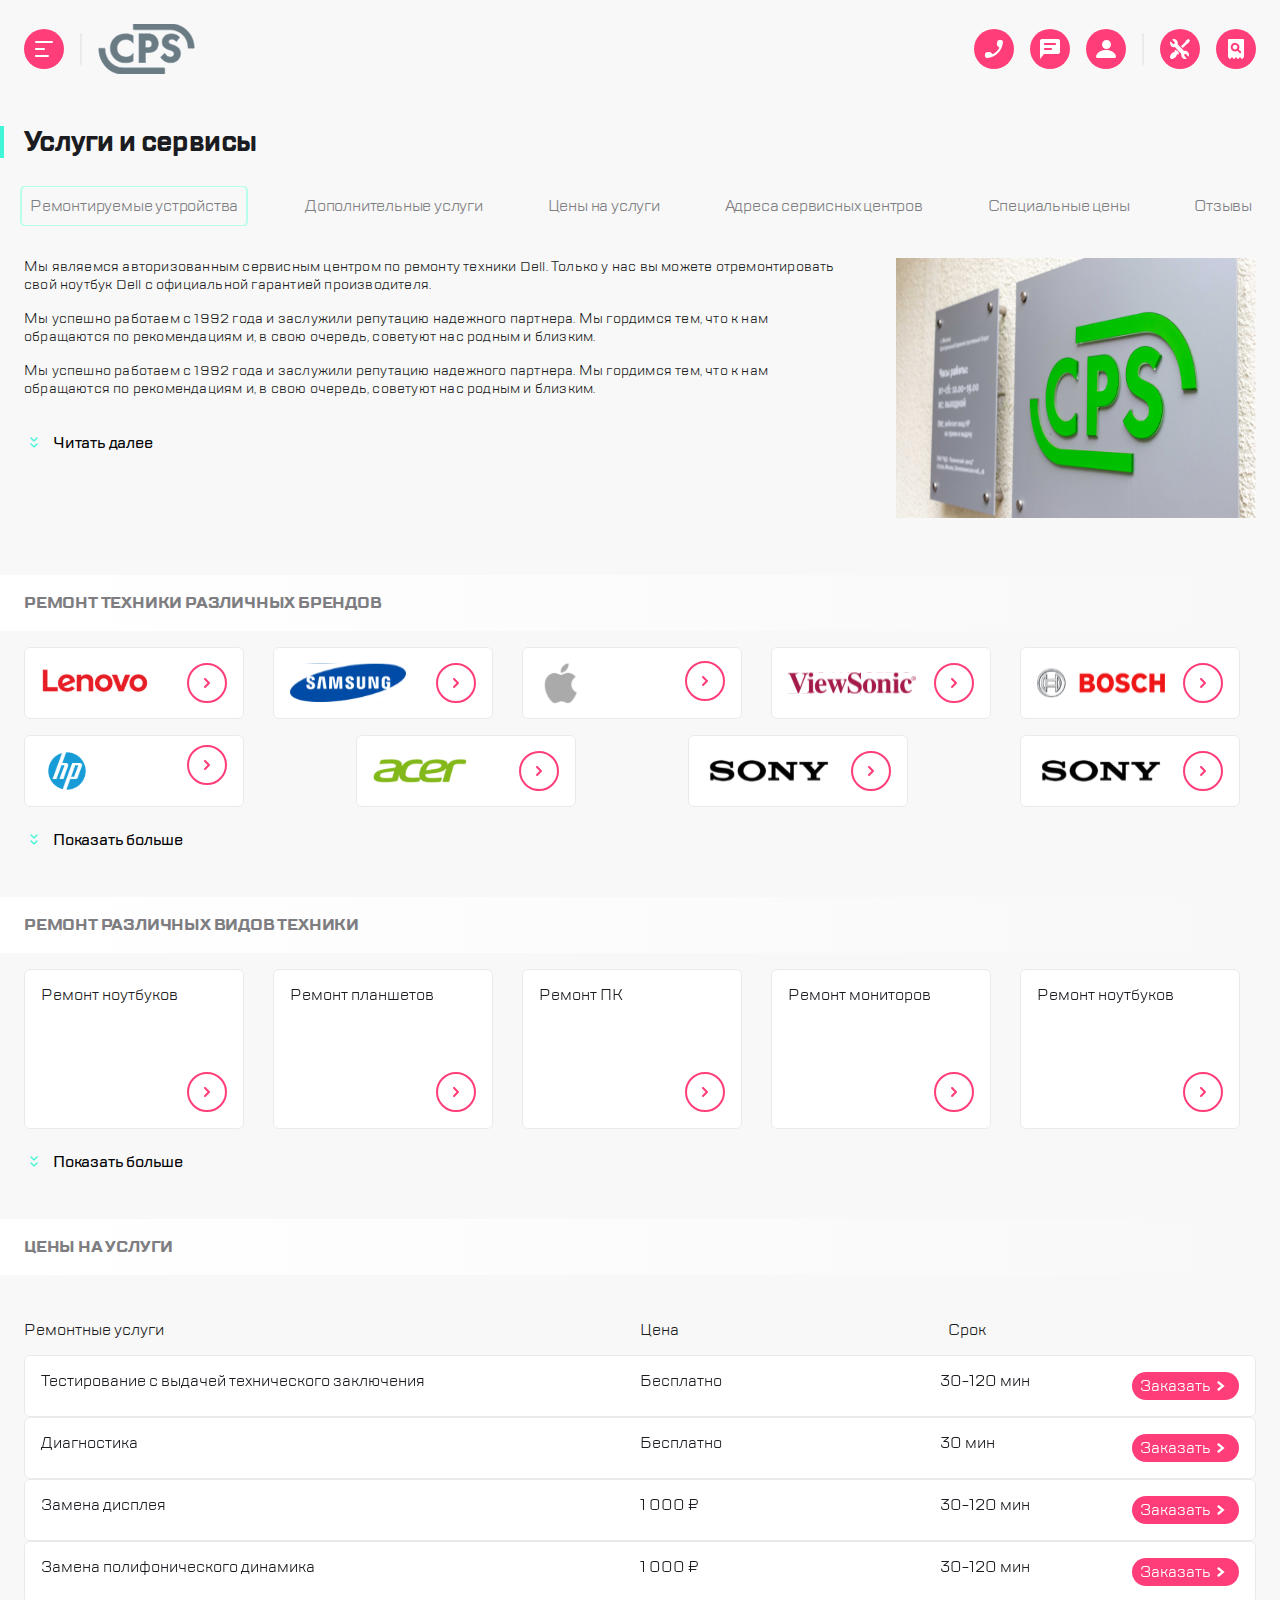
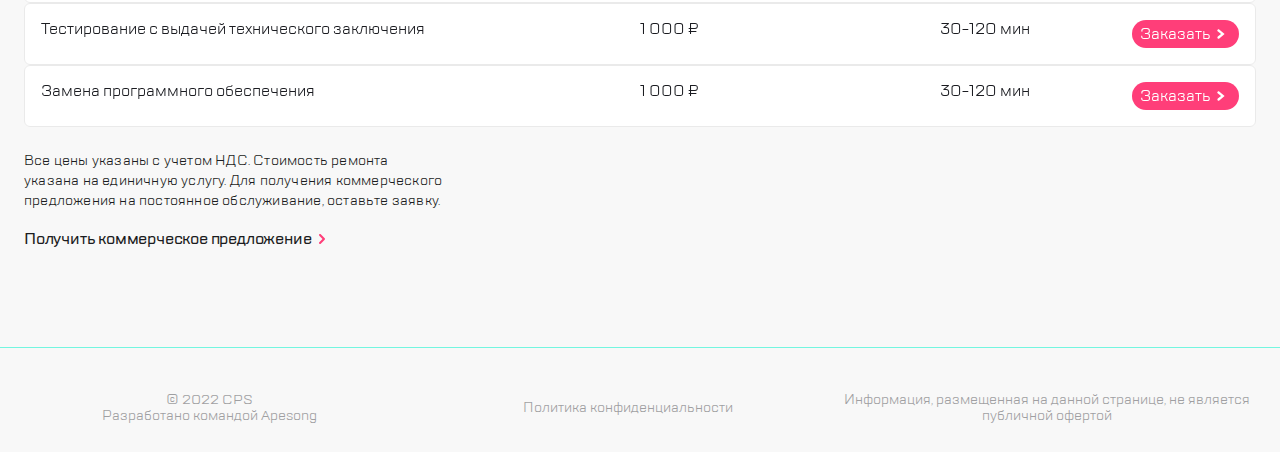
==== index.html @ 37ad8bb4 "Updates" ====
<!DOCTYPE html>
<html lang="ru">
<head>
  <meta charset="UTF-8">
  <meta name="viewport" content="width=device-width,user-scalable=no,initial-scale=1,maximum-scale=1,minimum-scale=1">
  <meta http-equiv="X-UA-Compatible" content="ie=edge">
  <meta name="description" content="Мы являемся авторизованным сервисным центром по ремонту техники Dell.
  Только у нас вы можете отремонтировать свой ноутбук Dell с официальной гарантией производителя.">
  <title>CPS Сервис</title>
  <link rel="stylesheet" href="https://unpkg.com/swiper@8/swiper-bundle.min.css">
<link href="style.css" rel="stylesheet"></head>
<body>
<aside class="feedback" id="feedback">
  <div class="form__content">
    <div class="form__header">
      <button class="button button__close form__btn form__btn-absolute"></button>
      <h3 class="section-title form__header-title">Обратная связь</h3>
    </div>
    <div class="form__body">
      <form class="form">
        <label class="form__label">
          <input pattern="[a-z]{5,10}" type="text" class="form__input" placeholder="Имя">
        </label>
        <label class="form__label">
          <input pattern="[0-9]{5,10}" type="text" class="form__input" placeholder="Телефон">
        </label>
        <label class="form__label">
          <input pattern="[a-z0-9._%+-]+@[a-z0-9.-]+\.[a-z]{2, 4}$" type="text" class="form__input" placeholder="Электронная почта">
        </label>
        <label class="form__label">
          <textarea class="form__input form__textarea" placeholder="Сообщение"></textarea>
        </label>
        <p class="feedback__form-agreement">
          Нажимая “отправить”, вы даете согласие на <span class="attention-text">обработку персональных данных</span>
          и соглашаетесь с
          нашей <span class="attention-text">политикой конфиденциальности</span>
        </p>
        <button type="submit" class="form__btn form__btn-submit form__btn--right">Отправить</button>
      </form>
    </div>
  </div>
</aside>
<aside class="callback" id="callback">
  <div class="form__content">
    <div class="form__header">
      <button class="button button__close form__btn form__btn-absolute"></button>
      <h3 class="section-title form__header-title">Заказать звонок</h3>
    </div>
    <div class="form__body">
      <form class="form">
        <label class="form__label">
          <input pattern="[0-9]{5,10}" type="text" class="form__input" placeholder="Телефон">
        </label>
        <p class="feedback__form-agreement">
          Нажимая “отправить”, вы даете согласие на <span class="attention-text">обработку персональных данных</span>
          и соглашаетесь с
          нашей <span class="attention-text">политикой конфиденциальности</span>
        </p>
        <button type="submit" class="form__btn form__btn-submit form__btn--right">Отправить</button>
      </form>
    </div>
  </div>
</aside>

<main class="main">
  <aside class="sidebar">
    <div class="sidebar__container">
      <div class="sidebar__header">
        <div class="sidebar__header-left">
          <button class="button button__close sidebar__btn sidebar__btn-desktop"></button>
          <img class="logo" src="img/logo/logo.svg" alt="Логотип">
        </div>
        <div class="sidebar__header-right">
          <button class="button button__search"></button>
        </div>
      </div>
      <nav class="sidebar__nav">
        <ul class="sidebar__nav-list">
          <li class="sidebar__nav-item">
            <a class="sidebar__nav-link" href="#">Ремонт техники</a>
          </li>
          <li class="sidebar__nav-item">
            <a class="sidebar__nav-link sidebar__nav-link--active" href="#">Услуги и сервисы</a>
          </li>
          <li class="sidebar__nav-item">
            <a class="sidebar__nav-link" href="#">Корпоративным клиентам</a>
          </li>
          <li class="sidebar__nav-item">
            <a class="sidebar__nav-link" href="#">Продавцам техники</a>
          </li>
          <li class="sidebar__nav-item">
            <a class="sidebar__nav-link" href="#">Партнерам</a>
          </li>
          <li class="sidebar__nav-item">
            <a class="sidebar__nav-link" href="#">Производителям</a>
          </li>
          <li class="sidebar__nav-item">
            <a class="sidebar__nav-link" href="#">Наши сервисные центры</a>
          </li>
          <li class="sidebar__nav-item">
            <a class="sidebar__nav-link" href="#">Контакты</a>
          </li>
        </ul>
      </nav>
      <div class="sidebar__feedback">
        <div class="sidebar__feedback-btn">
          <button data-modal="callback" class="button button__phone sidebar__btn"></button>
          <button data-modal="feedback" class="button button__email sidebar__btn"></button>
          <button class="button button__profile sidebar__btn"></button>
        </div>
        <div class="sidebar__contacts">
          <a href="mailto:mail@cps.com" class="sidebar__contacts-item sidebar__contacts-email">mail@cps.com</a>
          <a href="tel:+78008908900" class="sidebar__contacts-item sidebar__contacts-phone">8 800 890 8900</a>
        </div>
        <div class="sidebar__lang lang">
          <ul class="lang__list">
            <li class="lang__item">
              <button class="lang__item-btn lang__item-btn--active">RU</button>
            </li>
            <li class="lang__item">
              <button class="lang__item-btn">EN</button>
            </li>
            <li class="lang__item">
              <button class="lang__item-btn">CH</button>
            </li>
          </ul>
        </div>
      </div>
    </div>
  </aside>
  <div class="main__content">
    <header class="header">
      <div class="header__mobile">
        <div class="header__mobile-left header__feedback-btn-list">
          <button class="button button__menu header__feedback-btn-item"></button>
          <img class="logo header__feedback-btn-item" src="img/logo/logo.svg" alt="Логотип">
          <div class="separate header__feedback-btn-item"></div>
        </div>
        <div class="header__mobile-right header__feedback-btn-list">
          <div class="header__mobile-center header__feedback-btn-list">
            <button data-modal="callback" class="button button__phone header__feedback-btn-item"></button>
            <button data-modal="feedback" class="button button__email header__feedback-btn-item"></button>
            <button class="button button__profile header__feedback-btn-item"></button>
            <div class="separate header__feedback-btn-item"></div>
          </div>
          <button data-modal="feedback" class="button button__repair header__feedback-btn-item"></button>
          <button class="button button__status header__feedback-btn-item"></button>
        </div>
      </div>
    </header>
    <section class="service">
      <div class="service__function">
        <h3 class="section-title">Услуги и сервисы</h3>
        <div class="service__function-item">
          <span class="service__function-item-text">Оставить заявку</span>
          <button class="button button__repair service__function-item-repair"></button>
          <span class="service__function-item-text">Статус ремонта</span>
          <button class="button button__status service__function-item-status"></button>
        </div>
      </div>
      <ul class="service__list">
        <li class="service__list-item">
          <a href="" class="service__list-link service__list-link--active">Ремонтируемые устройства</a>
        </li>
        <li class="service__list-item"><a href="" class="service__list-link">Дополнительные услуги</a></li>
        <li class="service__list-item"><a href="" class="service__list-link">Цены на услуги</a></li>
        <li class="service__list-item"><a href="" class="service__list-link">Адреса сервисных центров</a></li>
        <li class="service__list-item"><a href="" class="service__list-link">Специальные цены</a></li>
        <li class="service__list-item"><a href="" class="service__list-link">Отзывы</a></li>
      </ul>
      <div class="service__description">
        <div class="service__description-wrapper">
          <div class="service__description-text service__description-height">
            <p class="service__description-text-item">
              Мы являемся авторизованным сервисным центром по ремонту техники Dell. Только у нас вы можете
              отремонтировать свой ноутбук Dell с официальной гарантией производителя.
            </p>
            <p class="service__description-text-item">
              Мы успешно работаем с 1992 года и заслужили репутацию надежного партнера.
              Мы гордимся тем, что к нам обращаются по рекомендациям и, в свою очередь, советуют нас родным и близким.
            </p>
            <p class="service__description-text-item">
              Мы успешно работаем с 1992 года и заслужили репутацию надежного партнера.
              Мы гордимся тем, что к нам обращаются по рекомендациям и, в свою очередь, советуют нас родным и близким.
            </p>
          </div>
          <button data-show="service-tab1" class="button--description">Читать далее</button>
        </div>
        <div class="service__description-img"></div>
      </div>
    </section>
    <section class="brands">
      <div class="brands__wrapper-title">
        <h3 class="subtitle">Ремонт техники различных брендов</h3>
      </div>
      <div class="swiper brands__swiper">
        <ul class="swiper-wrapper brands__swiper-wrapper brands__height">
          <li class="swiper-slide brands__slide">
            <div class="brands__slide-item">
              <img class="brands__slide-img" src="img/brands/lenovo.svg" alt="Леново">
              <button class="button button__arrow button--transparent button--border-right"></button>
            </div>
          </li>
          <li class="swiper-slide brands__slide">
            <div class="brands__slide-item">
              <img class="brands__slide-img" src="img/brands/samsung.svg" alt="Самсунг">
              <button class="button button__arrow button--transparent button--border-right"></button>
            </div>
          </li>
          <li class="swiper-slide brands__slide">
            <div class="brands__slide-item">
              <img class="brands__slide-img" src="img/brands/apple.svg" alt="Эпл">
              <button class="button button__arrow button--transparent button--border-right"></button>
            </div>
          </li>
          <li class="swiper-slide brands__slide">
            <div class="brands__slide-item">
              <img class="brands__slide-img" src="img/brands/viewsonic.svg" alt="Вьюсоние">
              <button class="button button__arrow button--transparent button--border-right"></button>
            </div>
          </li>
          <li class="swiper-slide brands__slide">
            <div class="brands__slide-item">
              <img class="brands__slide-img" src="img/brands/bosh.svg" alt="Бош">
              <button class="button button__arrow button--transparent button--border-right"></button>
            </div>
          </li>
          <li class="swiper-slide brands__slide">
            <div class="brands__slide-item">
              <img class="brands__slide-img" src="img/brands/hp.svg" alt="Эйчпи">
              <button class="button button__arrow button--transparent button--border-right"></button>
            </div>
          </li>
          <li class="swiper-slide brands__slide">
            <div class="brands__slide-item">
              <img class="brands__slide-img" src="img/brands/acer.svg" alt="Эйсер">
              <button class="button button__arrow button--transparent button--border-right"></button>
            </div>
          </li>
          <li class="swiper-slide brands__slide">
            <div class="brands__slide-item">
              <img class="brands__slide-img" src="img/brands/sony.svg" alt="Сони">
              <button class="button button__arrow button--transparent button--border-right"></button>
            </div>
          </li>
          <li class="swiper-slide brands__slide">
            <div class="brands__slide-item">
              <img class="brands__slide-img" src="img/brands/sony.svg" alt="Сони">
              <button class="button button__arrow button--transparent button--border-right"></button>
            </div>
          </li>
        </ul>
        <div class="swiper-pagination"></div>
        <button data-show="brands-tab" class="button--description brands__btn-more">Показать больше</button>
      </div>
    </section>
    <section class="repair">
      <div class="repair__wrapper-title">
        <h3 class="subtitle">Ремонт различных видов техники</h3>
      </div>
      <div class="swiper repair__swiper">
        <ul class="swiper-wrapper repair__swiper-wrapper repair__height">
          <li class="swiper-slide repair__slide">
            <div class="repair__slide-item">
              <span class="repair__slide-text">Ремонт ноутбуков</span>
              <button class="button button__arrow button--transparent button--border-right"></button>
            </div>
          </li>
          <li class="swiper-slide repair__slide">
            <div class="repair__slide-item">
              <span class="repair__slide-text">Ремонт планшетов</span>
              <button class="button button__arrow button--transparent button--border-right"></button>
            </div>
          </li>
          <li class="swiper-slide repair__slide">
            <div class="repair__slide-item">
              <span class="repair__slide-text">Ремонт ПК</span>
              <button class="button button__arrow button--transparent button--border-right"></button>
            </div>
          </li>
          <li class="swiper-slide repair__slide">
            <div class="repair__slide-item">
              <span class="repair__slide-text">Ремонт  мониторов</span>
              <button class="button button__arrow button--transparent button--border-right"></button>
            </div>
          </li>
          <li class="swiper-slide repair__slide">
            <div class="repair__slide-item">
              <span class="repair__slide-text">Ремонт ноутбуков</span>
              <button class="button button__arrow button--transparent button--border-right"></button>
            </div>
          </li>
          <li class="swiper-slide repair__slide">
            <div class="repair__slide-item">
              <span class="repair__slide-text">Ремонт планшетов</span>
              <button class="button button__arrow button--transparent button--border-right"></button>
            </div>
          </li>
          <li class="swiper-slide repair__slide">
            <div class="repair__slide-item">
              <span class="repair__slide-text">Ремонт ПК</span>
              <button class="button button__arrow button--transparent button--border-right"></button>
            </div>
          </li>
          <li class="swiper-slide repair__slide">
            <div class="repair__slide-item">
              <span class="repair__slide-text">Ремонт  мониторов</span>
              <button class="button button__arrow button--transparent button--border-right"></button>
            </div>
          </li>
        </ul>
        <div class="swiper-pagination"></div>
        <button data-show="repair-tab" class="button--description brands__btn-more">Показать больше</button>
      </div>
    </section>
    <section class="price">
      <div class="price__wrapper-title">
        <h3 class="subtitle">Цены на услуги</h3>
      </div>
      <div class="swiper price__swiper">
        <div class="price__table-list price__swiper-wrapper">
          <div class="price__table-desc">Ремонтные услуги</div>
          <div class="price__table-price">Цена</div>
          <div class="price__table-time">Срок</div>
        </div>
        <ul class="swiper-wrapper price__swiper-wrapper">
          <li class="swiper-slide price__slide">
            <div class="price__slide-item">
              <div class="price__slide-desc">
                <span class="price__slide-title">Ремонтные услуги</span>
                <span class="price__slide-value">Тестирование с выдачей технического заключения</span>
              </div>
              <div class="price__slide-price">
                <span class="price__slide-title">Цена</span>
                <span class="price__slide-value">Бесплатно</span>
              </div>
              <div class="price__slide-time">
                <div class="price__slide-time-container">
                  <span class="price__slide-title">Срок</span>
                  <span class="price__slide-value">30-120 мин</span>
                </div>
                <button data-modal="callback" type="submit" class="form__btn form__btn-submit price__feedback-btn">
                  Заказать
                </button>
              </div>
            </div>
          </li>
          <li class="swiper-slide price__slide">
            <div class="price__slide-item">
              <div class="price__slide-desc">
                <span class="price__slide-title">Ремонтные услуги</span>
                <span class="price__slide-value">Диагностика</span>
              </div>
              <div class="price__slide-price">
                <span class="price__slide-title">Цена</span>
                <span class="price__slide-value">Бесплатно</span>
              </div>
              <div class="price__slide-time">
                <div class="price__slide-time-container">
                  <span class="price__slide-title">Срок</span>
                  <span class="price__slide-value">30 мин</span>
                </div>
                <button data-modal="callback" type="submit" class="form__btn form__btn-submit price__feedback-btn">
                  Заказать
                </button>
              </div>
            </div>
          </li>
          <li class="swiper-slide price__slide">
            <div class="price__slide-item">
              <div class="price__slide-desc">
                <span class="price__slide-title">Ремонтные услуги</span>
                <span class="price__slide-value">Замена дисплея</span>
              </div>
              <div class="price__slide-price">
                <span class="price__slide-title">Цена</span>
                <span class="price__slide-value">1 000 ₽</span>
              </div>
              <div class="price__slide-time">
                <div class="price__slide-time-container">
                  <span class="price__slide-title">Срок</span>
                  <span class="price__slide-value">30-120 мин</span>
                </div>
                <button data-modal="callback" type="submit" class="form__btn form__btn-submit price__feedback-btn">
                  Заказать
                </button>
              </div>
            </div>
          </li>
          <li class="swiper-slide price__slide">
            <div class="price__slide-item">
              <div class="price__slide-desc">
                <span class="price__slide-title">Ремонтные услуги</span>
                <span class="price__slide-value">Замена полифонического динамика</span>
              </div>
              <div class="price__slide-price">
                <span class="price__slide-title">Цена</span>
                <span class="price__slide-value">1 000 ₽</span>
              </div>
              <div class="price__slide-time">
                <div class="price__slide-time-container">
                  <span class="price__slide-title">Срок</span>
                  <span class="price__slide-value">30-120 мин</span>
                </div>
                <button data-modal="callback" type="submit" class="form__btn form__btn-submit price__feedback-btn">
                  Заказать
                </button>
              </div>
            </div>
          </li>
          <li class="swiper-slide price__slide">
            <div class="price__slide-item">
              <div class="price__slide-desc">
                <span class="price__slide-title">Ремонтные услуги</span>
                <span class="price__slide-value">Тестирование с выдачей технического заключения</span>
              </div>
              <div class="price__slide-price">
                <span class="price__slide-title">Цена</span>
                <span class="price__slide-value">1 000 ₽</span>
              </div>
              <div class="price__slide-time">
                <div class="price__slide-time-container">
                  <span class="price__slide-title">Срок</span>
                  <span class="price__slide-value">30-120 мин</span>
                </div>
                <button data-modal="callback" type="submit" class="form__btn form__btn-submit price__feedback-btn">
                  Заказать
                </button>
              </div>
            </div>
          </li>
          <li class="swiper-slide price__slide">
            <div class="price__slide-item">
              <div class="price__slide-desc">
                <span class="price__slide-title">Ремонтные услуги</span>
                <span class="price__slide-value">Замена программного обеспечения</span>
              </div>
              <div class="price__slide-price">
                <span class="price__slide-title">Цена</span>
                <span class="price__slide-value">1 000 ₽</span>
              </div>
              <div class="price__slide-time">
                <div class="price__slide-time-container">
                  <span class="price__slide-title">Срок</span>
                  <span class="price__slide-value">30-120 мин</span>
                </div>
                <button data-modal="callback" type="submit" class="form__btn form__btn-submit price__feedback-btn">
                  Заказать
                </button>
              </div>
            </div>
          </li>
        </ul>
        <div class="swiper-pagination"></div>
        <p class="price__attention">
          Все цены указаны с учетом НДС.
          Стоимость ремонта указана на единичную услугу. Для получения коммерческого
          предложения на постоянное обслуживание, оставьте заявку.
        </p>
        <div class="offer">
          <span data-modal="callback" class="offer__text">Получить коммерческое предложение</span>
        </div>
      </div>
    </section>
    <footer class="footer">
      <div class="footer__copyright footer__item">
        <span>© 2022 CPS</span>
        <span>Разработано командой Apesong</span>
      </div>
      <div class="footer__privacy-policy footer__item">
        <a class="footer__link" href="#">Политика конфиденциальности</a>
      </div>
      <div class="footer__information footer__item">
        <span>Информация, размещенная на данной странице, не является публичной офертой</span>
      </div>
    </footer>
  </div>
</main>
<script src="https://unpkg.com/swiper@8/swiper-bundle.min.js"></script>
<script type="text/javascript" src="./js/bundle.js"></script></body>
</html>
---- style.css ----
@font-face {
  font-family: 'TT Lakes';
  src: url(./fonts/TTLakes-Regular.eot);
  src: local('TT Lakes Regular'), local('TTLakes-Regular'),
  url(./fonts/TTLakes-Regular.eot?#iefix) format('embedded-opentype'),
  url(./fonts/TTLakes-Regular.woff) format('woff'),
  url(./fonts/TTLakes-Regular.ttf) format('truetype');
  font-weight: 400;
  font-style: normal;
}

@font-face {
  font-family: 'TT Lakes';
  src: url(./fonts/TTLakes-Medium.eot);
  src: local('TT Lakes Medium'), local('TTLakes-Medium'),
  url(./fonts/TTLakes-Medium.eot?#iefix) format('embedded-opentype'),
  url(./fonts/TTLakes-Medium.woff) format('woff'),
  url(./fonts/TTLakes-Medium.ttf) format('truetype');
  font-weight: 500;
  font-style: normal;
}

@font-face {
  font-family: 'TT Lakes';
  src: url(./fonts/TTLakes-Bold.eot);
  src: local('TT Lakes Bold'), local('TTLakes-Bold'),
  url(./fonts/TTLakes-Bold.eot?#iefix) format('embedded-opentype'),
  url(./fonts/TTLakes-Bold.woff) format('woff'),
  url(./fonts/TTLakes-Bold.ttf) format('truetype');
  font-weight: 700;
  font-style: normal;
}

/*! normalize.css v8.0.1 | MIT License | github.com/necolas/normalize.css */
/* Document
   ========================================================================== */
/**
 * 1. Correct the line height in all browsers.
 * 2. Prevent adjustments of font size after orientation changes in iOS.
 */
html {
  line-height: 1.15;
  /* 1 */
  -webkit-text-size-adjust: 100%;
  /* 2 */ }

/* Sections
   ========================================================================== */
/**
 * Remove the margin in all browsers.
 */
body {
  margin: 0; }

/**
 * Render the `main` element consistently in IE.
 */
main {
  display: block; }

/**
 * Correct the font size and margin on `h1` elements within `section` and
 * `article` contexts in Chrome, Firefox, and Safari.
 */
h1 {
  font-size: 2em;
  margin: 0.67em 0; }

/* Grouping content
   ========================================================================== */
/**
 * 1. Add the correct box sizing in Firefox.
 * 2. Show the overflow in Edge and IE.
 */
hr {
  box-sizing: content-box;
  /* 1 */
  height: 0;
  /* 1 */
  overflow: visible;
  /* 2 */ }

/**
 * 1. Correct the inheritance and scaling of font size in all browsers.
 * 2. Correct the odd `em` font sizing in all browsers.
 */
pre {
  font-family: monospace, monospace;
  /* 1 */
  font-size: 1em;
  /* 2 */ }

/* Text-level semantics
   ========================================================================== */
/**
 * Remove the gray background on active links in IE 10.
 */
a {
  background-color: transparent; }

/**
 * 1. Remove the bottom border in Chrome 57-
 * 2. Add the correct text decoration in Chrome, Edge, IE, Opera, and Safari.
 */
abbr[title] {
  border-bottom: none;
  /* 1 */
  text-decoration: underline;
  /* 2 */
  -webkit-text-decoration: underline dotted;
          text-decoration: underline dotted;
  /* 2 */ }

/**
 * Add the correct font weight in Chrome, Edge, and Safari.
 */
b,
strong {
  font-weight: bolder; }

/**
 * 1. Correct the inheritance and scaling of font size in all browsers.
 * 2. Correct the odd `em` font sizing in all browsers.
 */
code,
kbd,
samp {
  font-family: monospace, monospace;
  /* 1 */
  font-size: 1em;
  /* 2 */ }

/**
 * Add the correct font size in all browsers.
 */
small {
  font-size: 80%; }

/**
 * Prevent `sub` and `sup` elements from affecting the line height in
 * all browsers.
 */
sub,
sup {
  font-size: 75%;
  line-height: 0;
  position: relative;
  vertical-align: baseline; }

sub {
  bottom: -0.25em; }

sup {
  top: -0.5em; }

/* Embedded content
   ========================================================================== */
/**
 * Remove the border on images inside links in IE 10.
 */
img {
  border-style: none; }

/* Forms
   ========================================================================== */
/**
 * 1. Change the font styles in all browsers.
 * 2. Remove the margin in Firefox and Safari.
 */
button,
input,
optgroup,
select,
textarea {
  font-family: inherit;
  /* 1 */
  font-size: 100%;
  /* 1 */
  line-height: 1.15;
  /* 1 */
  margin: 0;
  /* 2 */ }

/**
 * Show the overflow in IE.
 * 1. Show the overflow in Edge.
 */
button,
input {
  /* 1 */
  overflow: visible; }

/**
 * Remove the inheritance of text transform in Edge, Firefox, and IE.
 * 1. Remove the inheritance of text transform in Firefox.
 */
button,
select {
  /* 1 */
  text-transform: none; }

/**
 * Correct the inability to style clickable types in iOS and Safari.
 */
button,
[type="button"],
[type="reset"],
[type="submit"] {
  -webkit-appearance: button; }

/**
 * Remove the inner border and padding in Firefox.
 */
button::-moz-focus-inner,
[type="button"]::-moz-focus-inner,
[type="reset"]::-moz-focus-inner,
[type="submit"]::-moz-focus-inner {
  border-style: none;
  padding: 0; }

/**
 * Restore the focus styles unset by the previous rule.
 */
button:-moz-focusring,
[type="button"]:-moz-focusring,
[type="reset"]:-moz-focusring,
[type="submit"]:-moz-focusring {
  outline: 1px dotted ButtonText; }

/**
 * Correct the padding in Firefox.
 */
fieldset {
  padding: 0.35em 0.75em 0.625em; }

/**
 * 1. Correct the text wrapping in Edge and IE.
 * 2. Correct the color inheritance from `fieldset` elements in IE.
 * 3. Remove the padding so developers are not caught out when they zero out
 *    `fieldset` elements in all browsers.
 */
legend {
  box-sizing: border-box;
  /* 1 */
  color: inherit;
  /* 2 */
  display: table;
  /* 1 */
  max-width: 100%;
  /* 1 */
  padding: 0;
  /* 3 */
  white-space: normal;
  /* 1 */ }

/**
 * Add the correct vertical alignment in Chrome, Firefox, and Opera.
 */
progress {
  vertical-align: baseline; }

/**
 * Remove the default vertical scrollbar in IE 10+.
 */
textarea {
  overflow: auto; }

/**
 * 1. Add the correct box sizing in IE 10.
 * 2. Remove the padding in IE 10.
 */
[type="checkbox"],
[type="radio"] {
  box-sizing: border-box;
  /* 1 */
  padding: 0;
  /* 2 */ }

/**
 * Correct the cursor style of increment and decrement buttons in Chrome.
 */
[type="number"]::-webkit-inner-spin-button,
[type="number"]::-webkit-outer-spin-button {
  height: auto; }

/**
 * 1. Correct the odd appearance in Chrome and Safari.
 * 2. Correct the outline style in Safari.
 */
[type="search"] {
  -webkit-appearance: textfield;
  /* 1 */
  outline-offset: -2px;
  /* 2 */ }

/**
 * Remove the inner padding in Chrome and Safari on macOS.
 */
[type="search"]::-webkit-search-decoration {
  -webkit-appearance: none; }

/**
 * 1. Correct the inability to style clickable types in iOS and Safari.
 * 2. Change font properties to `inherit` in Safari.
 */
::-webkit-file-upload-button {
  -webkit-appearance: button;
  /* 1 */
  font: inherit;
  /* 2 */ }

/* Interactive
   ========================================================================== */
/*
 * Add the correct display in Edge, IE 10+, and Firefox.
 */
details {
  display: block; }

/*
 * Add the correct display in all browsers.
 */
summary {
  display: list-item; }

/* Misc
   ========================================================================== */
/**
 * Add the correct display in IE 10+.
 */
template {
  display: none; }

/**
 * Add the correct display in IE 10.
 */
[hidden] {
  display: none; }

.button {
  width: 40px;
  height: 40px;
  border-radius: 20px;
  background-color: #FF3E79;
  background-repeat: no-repeat;
  background-position: center;
  border: none;
  cursor: pointer; }
  .button--transparent {
    background-color: transparent; }
  .button--border-right {
    border: 2px solid #FF3E79; }
  .button__close {
    background-image: url(./static/close.svg); }
  .button__search {
    background-image: url(./static/search.svg); }
  .button__phone {
    background-image: url(./static/phone.svg); }
  .button__email {
    background-image: url(./static/email.svg); }
  .button__profile {
    background-image: url(./static/profile.svg); }
  .button__menu {
    background-image: url(./static/menu.svg); }
  .button__repair {
    background-image: url(./static/repair.svg); }
  .button__status {
    background-image: url(./static/status.svg); }
  .button__arrow {
    background-image: url(./static/arrow-right.svg); }
  .button--description {
    background: none;
    border: none;
    cursor: pointer;
    white-space: nowrap;
    font-size: 16px;
    line-height: 16px;
    letter-spacing: -0.2px;
    font-weight: 500;
    margin-top: 16px;
    margin-bottom: 16px; }
    .button--description:before {
      content: url(./static/more.svg);
      display: inline-block;
      margin-right: 15px; }

.main {
  font-family: "TT Lakes";
  color: #1B1C21;
  background-color: #F8F8F8;
  width: 100%; }
  @media (min-width: 1366px) {
    .main {
      max-width: 1466px;
      margin: 0 auto;
      display: flex;
      justify-content: space-between; } }
  @media (min-width: 1366px) {
    .main__content {
      display: flex;
      flex-direction: column;
      margin-left: 320px; } }

.sidebar {
  display: none;
  height: 100vh;
  width: 100vw;
  background: rgba(255, 255, 255, 0.9); }
  @media (min-width: 1336px) {
    .sidebar {
      display: block;
      position: fixed;
      width: auto;
      background: none; } }
  .sidebar__container {
    position: fixed;
    top: 0;
    left: 0;
    flex-direction: column;
    width: 320px;
    height: 100%;
    margin-bottom: 0;
    font-family: "TT Lakes";
    padding: 16px;
    z-index: 1000;
    background-color: #FFF; }
    @media (min-width: 1336px) {
      .sidebar__container {
        position: absolute;
        display: block;
        z-index: 0; } }
  .sidebar__header {
    display: flex;
    justify-content: space-between;
    align-items: center; }
    .sidebar__header-left {
      display: flex;
      align-items: center; }
  .sidebar__btn {
    margin-right: 15px; }
    @media (min-width: 1336px) {
      .sidebar__btn-desktop {
        display: none; } }
  .sidebar__nav {
    flex: 1 0 auto; }
    .sidebar__nav-list {
      display: flex;
      flex-direction: column;
      align-items: flex-start;
      margin: 20px 0 32px 0; }
    .sidebar__nav-item {
      position: relative;
      margin-bottom: 24px;
      font-family: "TT Lakes";
      font-size: 16px;
      line-height: 24px;
      letter-spacing: -0.2px;
      color: #7E7E82; }
    .sidebar__nav-link {
      font-family: "TT Lakes";
      font-size: 16px;
      line-height: 24px;
      letter-spacing: -0.2px;
      color: #1B1C21;
      text-decoration: none; }
      .sidebar__nav-link:hover:before {
        position: absolute;
        content: "";
        width: 4px;
        height: 30px;
        left: -16px;
        background: #41F6D7; }
        @media (min-width: 360px) {
          .sidebar__nav-link:hover:before {
            left: -16px; } }
      .sidebar__nav-link--active {
        color: #7E7E82; }
      .sidebar__nav-link--active::before {
        position: absolute;
        content: "";
        width: 4px;
        height: 30px;
        left: -16px;
        background: #41F6D7; }
        @media (min-width: 320px) {
          .sidebar__nav-link--active::before {
            left: -16px !important; } }
  .sidebar__contacts {
    display: flex;
    flex-direction: column; }
    .sidebar__contacts-item {
      padding-top: 12px;
      color: #1B1C21;
      text-decoration: none; }
    .sidebar__contacts-email {
      font-size: 16px;
      line-height: 24px; }
    .sidebar__contacts-phone {
      font-size: 28px;
      line-height: 32px;
      color: #1B1C21;
      font-weight: bold; }
  .sidebar__lang {
    flex: 1 0 auto; }
  .sidebar__feedback {
    flex: 0 0 auto; }
  @media (min-width: 360px) {
    .sidebar {
      padding: 24px; } }
  @media (min-width: 1366px) {
    .sidebar {
      display: flex; } }

.logo {
  width: 97px;
  height: 50px;
  object-fit: cover; }

.lang__list {
  display: flex;
  justify-content: flex-start;
  align-items: center; }

.lang__item {
  margin-right: 7px; }
  .lang__item-btn {
    color: #1B1C21;
    font-weight: bold;
    background: none;
    border: none; }
    .lang__item-btn--active {
      color: #7E7E82; }
    .lang__item-btn:hover {
      color: #7E7E82; }

.header {
  padding: 16px; }
  @media (min-width: 768px) {
    .header {
      padding: 24px; } }
  @media (min-width: 1366px) {
    .header {
      padding: 0; } }
  .header__mobile {
    position: relative;
    display: flex;
    justify-content: space-between;
    align-items: center; }
    @media (min-width: 1366px) {
      .header__mobile {
        display: none; } }
    .header__mobile-left {
      display: flex;
      justify-content: space-between;
      align-items: center; }
    .header__mobile-center {
      display: none; }
      @media (min-width: 768px) {
        .header__mobile-center {
          display: flex;
          justify-content: space-between;
          align-items: center; } }
    .header__mobile-right {
      display: flex;
      justify-content: flex-end;
      align-items: center; }
  .header__desktop {
    display: none; }
  @media (min-width: 768px) {
    .header__feedback-btn-item + .logo {
      order: 4; } }
  .header__feedback-btn-item:not(:last-child) {
    margin-right: 16px; }

.service__list {
  display: flex;
  justify-content: space-between;
  align-items: center;
  margin-right: 8px;
  margin-left: 8px;
  overflow-x: auto; }
  @media (min-width: 768px) {
    .service__list {
      margin-right: 12px;
      margin-left: 12px; } }
  @media (min-width: 1366px) {
    .service__list {
      margin-right: 17px;
      margin-left: 17px;
      flex-wrap: wrap; } }
  .service__list::-webkit-scrollbar {
    display: none; }
  .service__list-item {
    white-space: nowrap;
    padding: 8px; }
  .service__list-link {
    font-size: 16px;
    line-height: 24px;
    letter-spacing: -0.2px;
    color: #7E7E82;
    text-decoration: none;
    padding: 8px; }
    .service__list-link:hover {
      color: #7E7E82;
      border: 2px solid #B8FFEC;
      border-radius: 6px; }
    .service__list-link--active, .service__list-link:focus {
      color: #7E7E82;
      border: 2px solid #B8FFEC;
      border-radius: 6px; }
    .service__list-link--active::before {
      position: absolute;
      content: "";
      width: 4px;
      height: 30px;
      left: -16px;
      background: #41F6D7; }

.service__description {
  margin: 24px 16px;
  padding-bottom: 25px; }
  @media (min-width: 768px) {
    .service__description {
      display: flex;
      margin: 32px 24px; } }
  @media (min-width: 1366px) {
    .service__description {
      margin: 20px 34px; } }
  .service__description-img {
    min-width: 300px;
    height: 230px;
    background: top no-repeat url(./static/service-img.png);
    background-size: 100% 100%; }
    @media (min-width: 768px) {
      .service__description-img {
        min-width: 360px;
        height: 260px; } }
    @media (min-width: 1366px) {
      .service__description-img {
        min-width: 530px;
        height: 385px; } }
  .service__description-height {
    height: 290px; }
    @media (min-width: 768px) {
      .service__description-height {
        height: 312px; } }
    @media (min-width: 768px) {
      .service__description-height {
        height: 490px; } }
  .service__description-text {
    min-width: 288px;
    height: 90px;
    font-size: 14px;
    line-height: 18px;
    letter-spacing: 0.2px;
    overflow: hidden; }
    @media (min-width: 768px) {
      .service__description-text {
        height: 160px;
        margin-right: 48px; } }
    @media (min-width: 1366px) {
      .service__description-text {
        height: 160px;
        margin-right: 36px; } }
    .service__description-text-item:not(:last-child) {
      margin-bottom: 16px; }
  .service__description-btn {
    background: none;
    border: none;
    cursor: pointer;
    white-space: nowrap;
    font-size: 16px;
    line-height: 16px;
    letter-spacing: -0.2px;
    font-weight: 500;
    margin-bottom: 16px; }
    .service__description-btn:before {
      content: url(./static/more.svg);
      display: inline-block;
      margin-right: 15px; }

.service__function {
  display: flex;
  justify-content: space-between;
  align-items: center; }
  .service__function-item {
    display: none;
    font-size: 16px;
    line-height: 24px;
    text-align: right;
    letter-spacing: -0.2px;
    color: #1B1C21;
    font-weight: 500; }
    @media (min-width: 1366px) {
      .service__function-item {
        display: flex;
        justify-content: flex-end;
        align-items: center;
        margin-right: 32px; } }
    .service__function-item-text {
      margin-right: 8px; }
    .service__function-item-repair {
      margin-right: 32px; }

.brands__wrapper-title {
  display: flex;
  height: 80px;
  padding-left: 16px;
  background: linear-gradient(270deg, #F8F8F8 0%, #FFFFFF 98.61%); }
  @media (min-width: 768px) {
    .brands__wrapper-title {
      padding-left: 24px;
      height: 56px; } }
  @media (min-width: 1366px) {
    .brands__wrapper-title {
      padding-left: 32px; } }

.brands__swiper {
  padding: 16px; }
  @media (min-width: 768px) {
    .brands__swiper {
      display: block !important;
      width: 100% !important;
      padding: 16px 24px 32px; } }
  @media (min-width: 1366px) {
    .brands__swiper {
      padding: 16px 32px 50px; } }
  @media (min-width: 768px) {
    .brands__swiper-wrapper {
      display: flex;
      justify-content: space-between;
      align-items: center;
      flex-wrap: wrap;
      margin-bottom: 24px; } }

.brands__slide {
  width: 240px;
  height: 72px;
  display: flex;
  justify-content: space-between;
  align-items: center;
  padding: 16px;
  background: #FFFFFF;
  border: 1px solid #EAEAEA;
  border-radius: 6px;
  margin-right: 16px;
  margin-bottom: 16px;
  box-sizing: border-box; }
  @media (min-width: 768px) {
    .brands__slide {
      width: 220px; } }
  @media (min-width: 1366px) {
    .brands__slide {
      width: 240px; } }
  .brands__slide-item {
    display: flex;
    justify-content: space-between;
    width: inherit; }

.brands__more-brands {
  height: 270px !important;
  width: auto;
  overflow: hidden !important; }

@media (min-width: 768px) {
  .brands__height {
    height: 160px !important;
    overflow: hidden; } }

.brands__btn-more {
  display: none; }
  @media (min-width: 768px) {
    .brands__btn-more {
      display: block; } }

.swiper {
  min-width: 320px; }
  .swiper::-webkit-scrollbar {
    display: none; }
  .swiper-pagination {
    margin-top: 16px; }
    @media (min-width: 768px) {
      .swiper-pagination {
        display: none; } }
  @media (min-width: 768px) {
    .swiper-pagination {
      display: none; } }
  .swiper-pagination-bullets {
    position: relative;
    margin-top: 16px;
    bottom: 0; }
  .swiper-pagination-bullet {
    width: 12px;
    height: 12px;
    margin: 0 6px;
    background: #DDDDDD; }
    .swiper-pagination-bullet-active {
      background: #B5B6BC; }

.feedback {
  position: fixed;
  width: 100%;
  height: 100%;
  display: flex;
  z-index: 100;
  background: rgba(255, 255, 255, 0.96);
  font-size: 16px;
  line-height: 24px;
  letter-spacing: -0.2px;
  color: #B5B6BC; }

#feedback {
  display: none; }

.form {
  padding: 32px 16px 16px;
  display: flex;
  flex-direction: column;
  align-items: flex-start; }
  .form__content {
    position: absolute;
    width: 320px;
    height: 100%;
    display: flex;
    top: 0;
    right: 0;
    justify-content: flex-start;
    flex-direction: column;
    align-items: flex-start; }
    @media (min-width: 768px) {
      .form__content {
        width: 440px; } }
  .form__header-title {
    padding-left: 16px !important;
    margin: 0;
    margin-top: 30px; }
  .form__input {
    width: 288px;
    padding: 12px 16px;
    border: 1px solid #EAEAEA;
    border-radius: 8px; }
    @media (min-width: 768px) {
      .form__input {
        width: 376px; } }
  .form__textarea {
    height: 118px;
    resize: none; }
  .form__label:not(:last-child) {
    margin-bottom: 16px; }
  .form__btn {
    color: #FFFFFF;
    border-radius: 20px;
    background-color: #FF3E79;
    background-repeat: no-repeat;
    background-position: center;
    border: none;
    cursor: pointer;
    padding: 4px 8px;
    display: flex;
    justify-content: space-between;
    align-items: center;
    margin-top: 25px;
    margin-left: 10px; }
    @media (min-width: 768px) {
      .form__btn-absolute {
        position: absolute;
        left: -62px; } }
    .form__btn-submit {
      margin-top: 25px;
      margin-left: 10px; }
      .form__btn-submit:after {
        display: inline-block;
        content: '';
        background: url(./static/dropdown.svg) center no-repeat;
        width: 20px;
        height: 20px; }
    .form__btn--right {
      margin-left: auto; }

.callback {
  position: fixed;
  width: 100%;
  height: 100%;
  display: flex;
  z-index: 100;
  background: rgba(255, 255, 255, 0.96);
  font-size: 16px;
  line-height: 24px;
  letter-spacing: -0.2px;
  color: #B5B6BC; }

#callback {
  display: none; }

.footer {
  min-height: 150px;
  display: flex;
  flex-direction: column;
  align-items: center;
  justify-content: center;
  border-top: 1px solid #41F6D7;
  font-size: 14px;
  line-height: 16px;
  text-align: center;
  color: #7E7E82;
  mix-blend-mode: normal;
  opacity: 0.72; }
  @media (min-width: 768px) {
    .footer {
      flex-direction: row;
      justify-content: space-between;
      align-items: center;
      min-height: 105px;
      padding-right: 24px; } }
  @media (min-width: 1366px) {
    .footer {
      min-height: 85px;
      padding-right: 32px; } }
  .footer__item {
    margin-top: 16px;
    flex: 0 0 33.3%; }
  .footer__copyright {
    display: flex;
    flex-direction: column; }
  .footer__link {
    color: inherit;
    text-decoration: none; }

.repair__wrapper-title {
  display: flex;
  height: 80px;
  padding-left: 16px;
  background: linear-gradient(270deg, #F8F8F8 0%, #FFFFFF 98.61%); }
  @media (min-width: 768px) {
    .repair__wrapper-title {
      padding-left: 24px;
      height: 56px; } }
  @media (min-width: 1366px) {
    .repair__wrapper-title {
      padding-left: 32px; } }

.repair__swiper {
  padding: 16px; }
  @media (min-width: 768px) {
    .repair__swiper {
      display: block !important;
      width: 100% !important;
      padding: 16px 24px 32px; } }
  @media (min-width: 1366px) {
    .repair__swiper {
      padding: 16px 32px 50px; } }
  @media (min-width: 768px) {
    .repair__swiper-wrapper {
      display: flex;
      justify-content: space-between;
      align-items: center;
      flex-wrap: wrap;
      margin-bottom: 24px; } }

.repair__slide {
  width: 240px;
  height: 160px;
  display: flex;
  justify-content: space-between;
  align-items: center;
  padding: 16px;
  background: #FFFFFF;
  border: 1px solid #EAEAEA;
  border-radius: 6px;
  margin-right: 16px;
  margin-bottom: 16px;
  box-sizing: border-box; }
  @media (min-width: 768px) {
    .repair__slide {
      width: 220px; } }
  @media (min-width: 1366px) {
    .repair__slide {
      width: 240px; } }
  .repair__slide-text {
    align-items: flex-start; }
  .repair__slide-item {
    display: flex;
    justify-content: space-between;
    align-items: flex-end;
    width: 100%;
    height: 100%; }
  .repair__slide-text {
    align-self: flex-start; }

.repair__more-brands {
  height: 270px !important;
  width: auto;
  overflow: hidden !important; }

@media (min-width: 768px) {
  .repair__height {
    height: 160px !important;
    overflow: hidden; } }

.repair__btn-more {
  display: none; }
  @media (min-width: 768px) {
    .repair__btn-more {
      display: block; } }

.price__wrapper-title {
  display: flex;
  height: 80px;
  padding-left: 16px;
  background: linear-gradient(270deg, #F8F8F8 0%, #FFFFFF 98.61%); }
  @media (min-width: 768px) {
    .price__wrapper-title {
      padding-left: 24px;
      height: 56px; } }
  @media (min-width: 1366px) {
    .price__wrapper-title {
      padding-left: 32px; } }

.price__swiper {
  padding: 16px;
  height: 100%; }
  @media (min-width: 768px) {
    .price__swiper {
      display: block !important;
      width: 100% !important;
      padding: 16px 24px 32px; } }
  @media (min-width: 768px) {
    .price__swiper {
      height: auto; } }
  @media (min-width: 1366px) {
    .price__swiper {
      padding: 16px 32px 50px; } }
  @media (min-width: 768px) {
    .price__swiper-wrapper {
      display: flex;
      justify-content: space-between;
      align-items: center;
      flex-wrap: wrap;
      margin-bottom: 24px; } }
  @media (min-width: 768px) and (min-width: 1336px) {
    .price__swiper-wrapper {
      align-items: stretch; } }

.price__slide {
  width: 260px;
  height: 210px;
  display: flex;
  justify-content: space-between;
  align-items: center;
  padding: 16px;
  background: #FFFFFF;
  border: 1px solid #EAEAEA;
  border-radius: 6px;
  margin-right: 16px;
  margin-bottom: 16px;
  box-sizing: border-box; }
  @media (min-width: 768px) {
    .price__slide {
      width: 100%;
      height: auto;
      margin-bottom: 0; } }
  @media (min-width: 1366px) {
    .price__slide {
      width: 100%; } }
  .price__slide-title {
    color: #7E7E82;
    opacity: 0.72;
    line-height: 24px; }
    @media (min-width: 768px) {
      .price__slide-title {
        display: none; } }
  .price__slide-desc {
    display: flex;
    flex-direction: column; }
    @media (min-width: 768px) {
      .price__slide-desc {
        flex: 0 1 50%; } }
  .price__slide-price {
    display: flex;
    flex-direction: column;
    justify-content: flex-end;
    align-items: flex-start;
    margin-top: 16px; }
    @media (min-width: 768px) {
      .price__slide-price {
        margin: 0;
        flex: 0 0 25%; } }
  .price__slide-time {
    display: flex;
    justify-content: space-between;
    align-items: flex-start;
    margin-top: 16px;
    width: inherit; }
    @media (min-width: 768px) {
      .price__slide-time {
        margin: 0;
        flex: 0 0 25%; } }
    .price__slide-time-container {
      display: flex;
      flex-direction: column; }
      @media (min-width: 768px) {
        .price__slide-time-container {
          flex: 0 1 50%; } }
  .price__slide-text {
    align-items: flex-start; }
  .price__slide-item {
    display: flex;
    justify-content: space-between;
    align-items: flex-start;
    flex-direction: column;
    width: 100%;
    height: 100%; }
    @media (min-width: 768px) {
      .price__slide-item {
        flex-direction: row;
        align-items: flex-start; } }
  .price__slide-text {
    align-self: flex-start; }

.price__more-brands {
  height: 270px !important;
  width: auto;
  overflow: hidden !important; }

@media (min-width: 768px) {
  .price__height {
    height: 160px !important;
    overflow: hidden; } }

.price__btn-more {
  display: none; }
  @media (min-width: 768px) {
    .price__btn-more {
      display: block; } }

.price__feedback-btn-container {
  width: 120px !important;
  margin: 0 !important;
  align-self: flex-start;
  display: flex;
  flex-direction: column;
  justify-content: flex-start; }
  @media (min-width: 768px) {
    .price__feedback-btn-container {
      flex: 0 0 50%; } }

.price__feedback-btn {
  margin: 0 !important; }
  @media (min-width: 768px) {
    .price__feedback-btn {
      margin-left: 10px; } }

.price__attention {
  font-size: 14px;
  line-height: 20px;
  letter-spacing: 0.2px;
  color: #1B1C21;
  width: 260px;
  height: 137px;
  white-space: normal; }
  @media (min-width: 768px) {
    .price__attention {
      width: 420px;
      height: 60px;
      margin-bottom: 16px; } }

.price__table {
  display: none; }
  @media (min-width: 768px) {
    .price__table {
      justify-content: space-between;
      display: block !important;
      width: 100% !important; } }
  @media (min-width: 768px) {
    .price__table-list {
      display: flex;
      justify-content: space-between;
      width: 100%;
      padding-top: 30px;
      padding-bottom: 16px;
      margin-bottom: 0; } }
  .price__table-desc {
    flex: 0 0 50%; }
  .price__table-price {
    flex: 0 0 25%; }
  .price__table-time {
    flex: 0 0 25%; }

.hidden {
  display: none; }

.separate {
  width: 2px;
  height: 32px;
  background: #EAEAEA;
  border-radius: 1px;
  order: 2;
  margin-right: 16px; }

.section-title {
  font-size: 28px;
  line-height: 32px;
  letter-spacing: -0.6px;
  color: #1B1C21;
  font-weight: bold;
  border-left: 4px solid #41F6D7;
  padding-left: 12px; }
  @media (min-width: 768px) {
    .section-title {
      padding-left: 20px; } }
  @media (min-width: 1366px) {
    .section-title {
      padding-left: 30px; } }

.subtitle {
  font-size: 16px;
  line-height: 24px;
  letter-spacing: -0.2px;
  text-transform: uppercase;
  color: #7E7E82; }

.attention-text {
  color: #FF3E79; }

.offer {
  width: 190px;
  height: 60px;
  font-size: 16px;
  line-height: 24px;
  letter-spacing: -0.2px;
  color: #1B1C21;
  font-weight: 500;
  cursor: pointer; }
  @media (min-height: 768px) {
    .offer {
      width: auto;
      margin-bottom: 28px; } }
  .offer__text:after {
    display: inline-block;
    cursor: pointer;
    content: '';
    width: 10px;
    height: 10px;
    margin-left: 6px;
    background: url(./static/arrow-right.svg) center no-repeat; }

.height {
  height: 100% !important; }

*, *:before, *:after {
  box-sizing: border-box; }

body {
  background: #F8F8F8; }

ul {
  padding: 0;
  margin: 0;
  list-style-type: none; }

p {
  margin: 0; }

button:hover {
  -webkit-animation: pulse linear 1s infinite;
          animation: pulse linear 1s infinite; }

@-webkit-keyframes pulse {
  from {
    transform: scale3d(1, 1, 1); }
  50% {
    transform: scale3d(1.05, 1.05, 1.05); }
  to {
    transform: scale3d(1, 1, 1); } }

@keyframes pulse {
  from {
    transform: scale3d(1, 1, 1); }
  50% {
    transform: scale3d(1.05, 1.05, 1.05); }
  to {
    transform: scale3d(1, 1, 1); } }


/*# sourceMappingURL=style.css.map*/
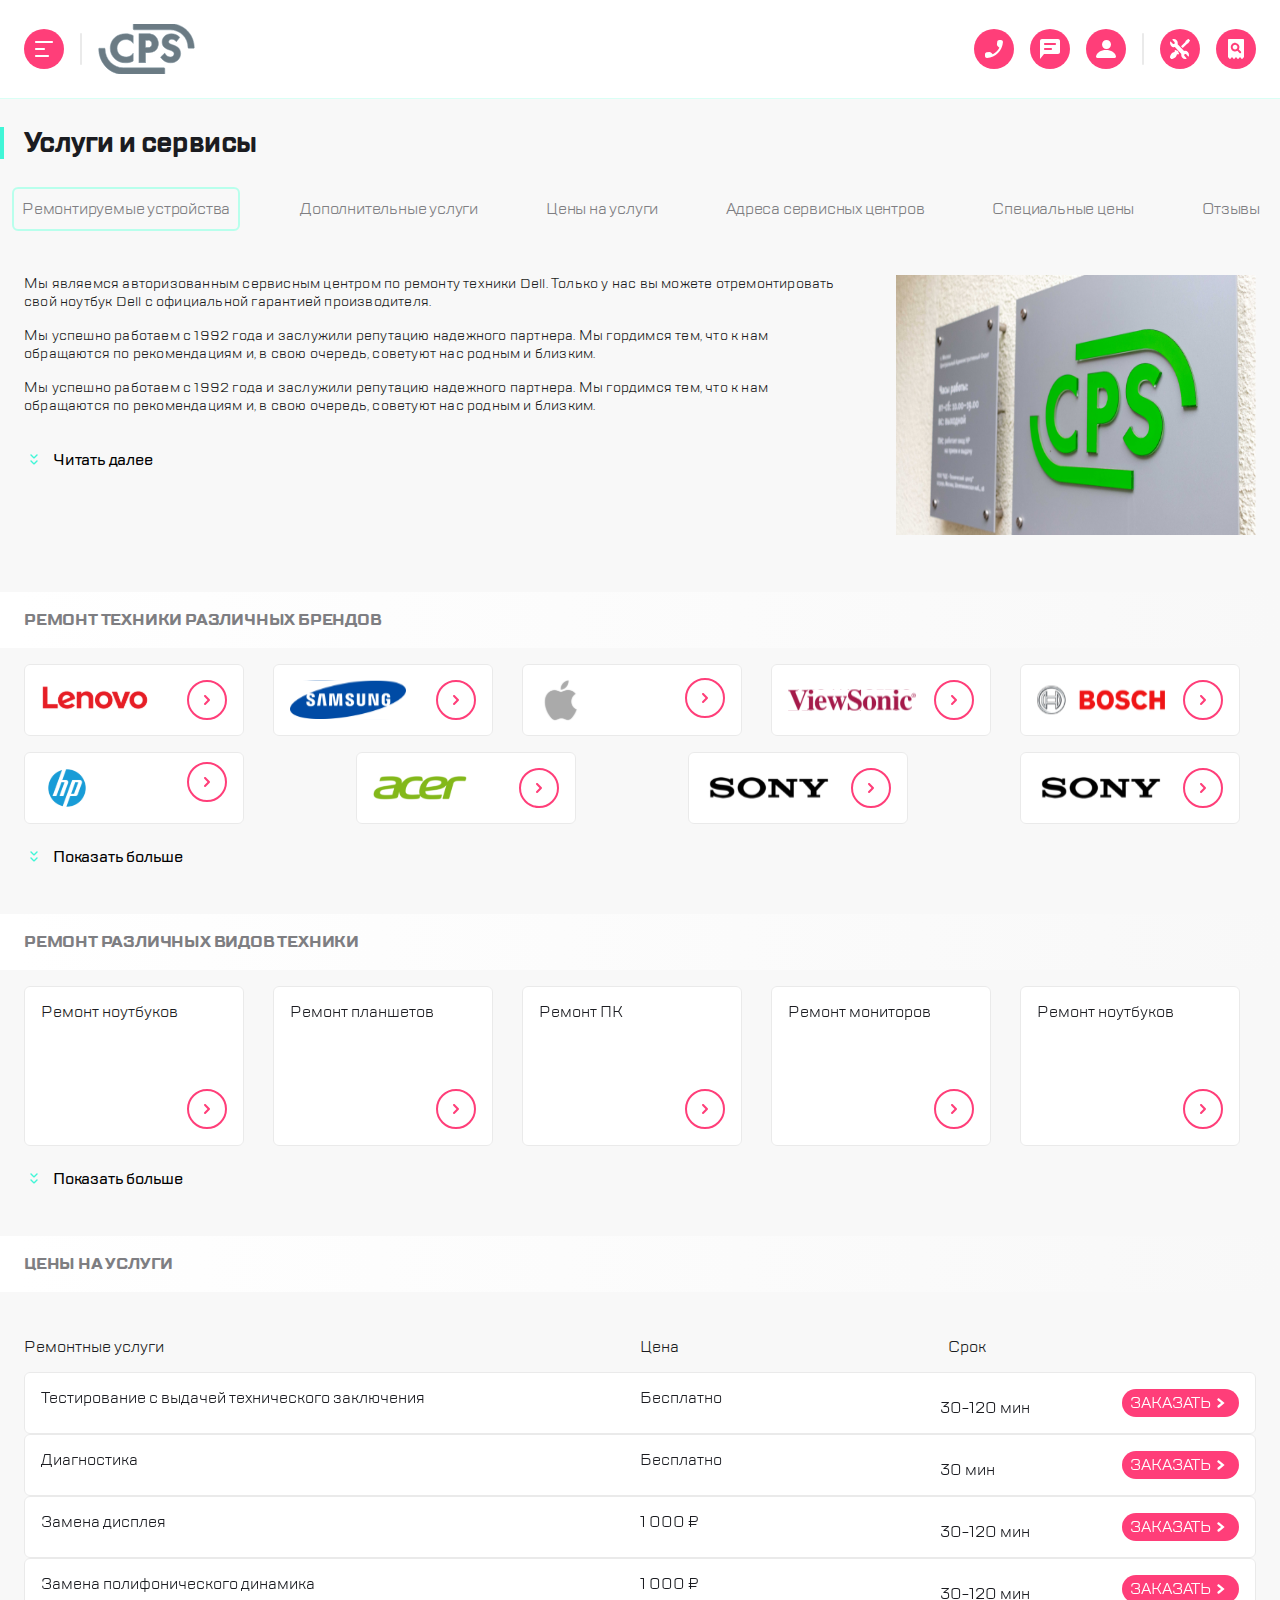
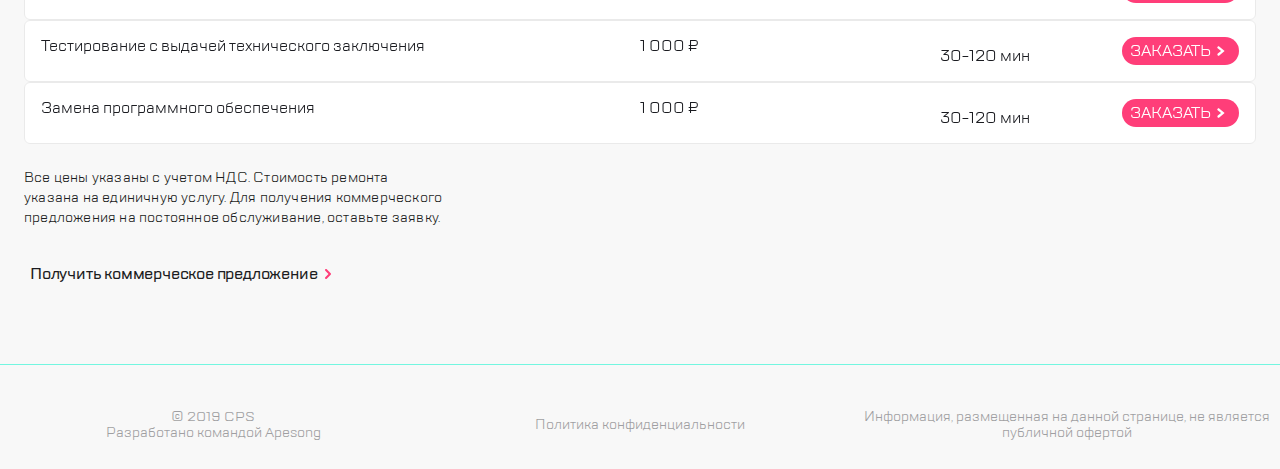
==== commit 3ade2fc2: "Updates" ====
--- a/index.html
+++ b/index.html
@@ -10,7 +10,7 @@
   <link rel="stylesheet" href="https://unpkg.com/swiper@8/swiper-bundle.min.css">
 <link href="style.css" rel="stylesheet"></head>
 <body>
-<aside class="feedback" id="feedback">
+<aside class="feedback modal" id="feedback">
   <div class="form__content">
     <div class="form__header">
       <button class="button button__close form__btn form__btn-absolute"></button>
@@ -40,7 +40,7 @@
     </div>
   </div>
 </aside>
-<aside class="callback" id="callback">
+<aside class="callback modal" id="callback">
   <div class="form__content">
     <div class="form__header">
       <button class="button button__close form__btn form__btn-absolute"></button>
@@ -158,16 +158,14 @@
           <button class="button button__status service__function-item-status"></button>
         </div>
       </div>
-      <ul class="service__list">
-        <li class="service__list-item">
-          <a href="" class="service__list-link service__list-link--active">Ремонтируемые устройства</a>
-        </li>
-        <li class="service__list-item"><a href="" class="service__list-link">Дополнительные услуги</a></li>
-        <li class="service__list-item"><a href="" class="service__list-link">Цены на услуги</a></li>
-        <li class="service__list-item"><a href="" class="service__list-link">Адреса сервисных центров</a></li>
-        <li class="service__list-item"><a href="" class="service__list-link">Специальные цены</a></li>
-        <li class="service__list-item"><a href="" class="service__list-link">Отзывы</a></li>
-      </ul>
+      <nav class="service__list">
+        <a href="" class="service__list-item service__list-link service__list-link--active">Ремонтируемые устройства</a>
+        <a href="" class="service__list-item service__list-link">Дополнительные услуги</a>
+        <a href="" class="service__list-item service__list-link">Цены на услуги</a>
+        <a href="" class="service__list-item service__list-link">Адреса сервисных центров</a>
+        <a href="" class="service__list-item service__list-link">Специальные цены</a>
+        <a href="" class="service__list-item service__list-link">Отзывы</a>
+      </nav>
       <div class="service__description">
         <div class="service__description-wrapper">
           <div class="service__description-text service__description-height">
@@ -457,14 +455,12 @@
           Стоимость ремонта указана на единичную услугу. Для получения коммерческого
           предложения на постоянное обслуживание, оставьте заявку.
         </p>
-        <div class="offer">
-          <span data-modal="callback" class="offer__text">Получить коммерческое предложение</span>
-        </div>
+        <button data-modal="callback" class="offer offer__text">Получить коммерческое предложение</button>
       </div>
     </section>
     <footer class="footer">
       <div class="footer__copyright footer__item">
-        <span>© 2022 CPS</span>
+        <span>© 2019 CPS</span>
         <span>Разработано командой Apesong</span>
       </div>
       <div class="footer__privacy-policy footer__item">
--- a/style.css
+++ b/style.css
@@ -405,8 +405,10 @@
   display: none;
   height: 100vh;
   width: 100vw;
-  background: rgba(255, 255, 255, 0.9); }
-  @media (min-width: 1336px) {
+  background: rgba(255, 255, 255, 0.9);
+  -webkit-animation: backInLeft linear 0.4s;
+          animation: backInLeft linear 0.4s; }
+  @media (min-width: 1366px) {
     .sidebar {
       display: block;
       position: fixed;
@@ -424,11 +426,15 @@
     padding: 16px;
     z-index: 1000;
     background-color: #FFF; }
+    @media (min-width: 768px) {
+      .sidebar__container {
+        box-shadow: 16px 0px 52px rgba(14, 24, 80, 0.2); } }
     @media (min-width: 1336px) {
       .sidebar__container {
         position: absolute;
         display: block;
-        z-index: 0; } }
+        z-index: 0;
+        box-shadow: none; } }
   .sidebar__header {
     display: flex;
     justify-content: space-between;
@@ -489,21 +495,27 @@
     display: flex;
     flex-direction: column; }
     .sidebar__contacts-item {
-      padding-top: 12px;
       color: #1B1C21;
       text-decoration: none; }
     .sidebar__contacts-email {
       font-size: 16px;
-      line-height: 24px; }
+      line-height: 24px;
+      margin-bottom: 12px; }
     .sidebar__contacts-phone {
       font-size: 28px;
       line-height: 32px;
       color: #1B1C21;
-      font-weight: bold; }
+      font-weight: bold;
+      margin-bottom: 12px; }
+      @media (min-width: 768px) {
+        .sidebar__contacts-phone {
+          margin-bottom: 40px; } }
   .sidebar__lang {
     flex: 1 0 auto; }
   .sidebar__feedback {
     flex: 0 0 auto; }
+    .sidebar__feedback-btn {
+      margin-bottom: 16px; }
   @media (min-width: 360px) {
     .sidebar {
       padding: 24px; } }
@@ -527,14 +539,17 @@
     color: #1B1C21;
     font-weight: bold;
     background: none;
-    border: none; }
+    border: none;
+    cursor: pointer; }
     .lang__item-btn--active {
       color: #7E7E82; }
     .lang__item-btn:hover {
       color: #7E7E82; }
 
 .header {
-  padding: 16px; }
+  padding: 16px;
+  background-color: #FFF;
+  border-bottom: 1px solid #D9FFF5; }
   @media (min-width: 768px) {
     .header {
       padding: 24px; } }
@@ -573,23 +588,29 @@
     margin-right: 16px; }
 
 .service__list {
+  position: relative;
   display: flex;
   justify-content: space-between;
   align-items: center;
   margin-right: 8px;
   margin-left: 8px;
-  overflow-x: auto; }
+  overflow-x: scroll;
+  background: linear-gradient(270deg, #F8F8F8 16.84%, rgba(248, 248, 248, 0.0001) 100%);
+  padding-bottom: 12px; }
   @media (min-width: 768px) {
     .service__list {
       margin-right: 12px;
-      margin-left: 12px; } }
+      margin-left: 12px;
+      overflow: scroll; } }
   @media (min-width: 1366px) {
     .service__list {
       margin-right: 17px;
       margin-left: 17px;
-      flex-wrap: wrap; } }
-  .service__list::-webkit-scrollbar {
-    display: none; }
+      flex-wrap: wrap;
+      overflow-x: hidden; }
+      .service__list:after {
+        content: ' ';
+        background: none; } }
   .service__list-item {
     white-space: nowrap;
     padding: 8px; }
@@ -617,7 +638,7 @@
       background: #41F6D7; }
 
 .service__description {
-  margin: 24px 16px;
+  margin: 12px 16px 24px;
   padding-bottom: 25px; }
   @media (min-width: 768px) {
     .service__description {
@@ -717,11 +738,22 @@
 
 .brands__swiper {
   padding: 16px; }
+  .brands__swiper:after {
+    position: absolute;
+    content: ' ';
+    background: linear-gradient(270deg, #F8F8F8 16.84%, rgba(248, 248, 248, 0.0001) 100%) !important;
+    top: 0;
+    right: 0;
+    width: 24px;
+    height: 100%;
+    z-index: 10; }
   @media (min-width: 768px) {
     .brands__swiper {
       display: block !important;
       width: 100% !important;
-      padding: 16px 24px 32px; } }
+      padding: 16px 24px 32px; }
+      .brands__swiper:after {
+        content: ''; } }
   @media (min-width: 1366px) {
     .brands__swiper {
       padding: 16px 32px 50px; } }
@@ -775,6 +807,8 @@
 
 .swiper {
   min-width: 320px; }
+  .swiper-wrapper {
+    position: relative; }
   .swiper::-webkit-scrollbar {
     display: none; }
   .swiper-pagination {
@@ -826,10 +860,14 @@
     right: 0;
     justify-content: flex-start;
     flex-direction: column;
-    align-items: flex-start; }
+    align-items: flex-start;
+    background: #FFF; }
     @media (min-width: 768px) {
       .form__content {
         width: 440px; } }
+    @media (min-width: 768px) {
+      .form__content {
+        box-shadow: -2px 0px 4px rgba(69, 79, 126, 0.02), 16px 0px 52px rgba(14, 24, 80, 0.2); } }
   .form__header-title {
     padding-left: 16px !important;
     margin: 0;
@@ -910,12 +948,10 @@
       flex-direction: row;
       justify-content: space-between;
       align-items: center;
-      min-height: 105px;
-      padding-right: 24px; } }
+      min-height: 105px; } }
   @media (min-width: 1366px) {
     .footer {
-      min-height: 85px;
-      padding-right: 32px; } }
+      min-height: 85px; } }
   .footer__item {
     margin-top: 16px;
     flex: 0 0 33.3%; }
@@ -941,11 +977,22 @@
 
 .repair__swiper {
   padding: 16px; }
+  .repair__swiper:after {
+    position: absolute;
+    content: ' ';
+    background: linear-gradient(270deg, #F8F8F8 16.84%, rgba(248, 248, 248, 0.0001) 100%) !important;
+    top: 0;
+    right: 0;
+    width: 24px;
+    height: 100%;
+    z-index: 10; }
   @media (min-width: 768px) {
     .repair__swiper {
       display: block !important;
       width: 100% !important;
-      padding: 16px 24px 32px; } }
+      padding: 16px 24px 32px; }
+      .repair__swiper:after {
+        content: ''; } }
   @media (min-width: 1366px) {
     .repair__swiper {
       padding: 16px 32px 50px; } }
@@ -1019,6 +1066,15 @@
 .price__swiper {
   padding: 16px;
   height: 100%; }
+  .price__swiper:after {
+    position: absolute;
+    content: ' ';
+    background: linear-gradient(270deg, #F8F8F8 16.84%, rgba(248, 248, 248, 0.0001) 100%) !important;
+    top: 0;
+    right: 0;
+    width: 24px;
+    height: 100%;
+    z-index: 10; }
   @media (min-width: 768px) {
     .price__swiper {
       display: block !important;
@@ -1088,7 +1144,7 @@
   .price__slide-time {
     display: flex;
     justify-content: space-between;
-    align-items: flex-start;
+    align-items: flex-end;
     margin-top: 16px;
     width: inherit; }
     @media (min-width: 768px) {
@@ -1145,7 +1201,8 @@
       flex: 0 0 50%; } }
 
 .price__feedback-btn {
-  margin: 0 !important; }
+  margin: 0 !important;
+  text-transform: uppercase; }
   @media (min-width: 768px) {
     .price__feedback-btn {
       margin-left: 10px; } }
@@ -1171,14 +1228,16 @@
       justify-content: space-between;
       display: block !important;
       width: 100% !important; } }
-  @media (min-width: 768px) {
-    .price__table-list {
-      display: flex;
-      justify-content: space-between;
-      width: 100%;
-      padding-top: 30px;
-      padding-bottom: 16px;
-      margin-bottom: 0; } }
+  .price__table-list {
+    display: none; }
+    @media (min-width: 768px) {
+      .price__table-list {
+        display: flex;
+        justify-content: space-between;
+        width: 100%;
+        padding-top: 30px;
+        padding-bottom: 16px;
+        margin-bottom: 0; } }
   .price__table-desc {
     flex: 0 0 50%; }
   .price__table-price {
@@ -1230,11 +1289,17 @@
   letter-spacing: -0.2px;
   color: #1B1C21;
   font-weight: 500;
-  cursor: pointer; }
+  cursor: pointer;
+  background: none;
+  border: none; }
   @media (min-height: 768px) {
     .offer {
       width: auto;
       margin-bottom: 28px; } }
+  .offer__text {
+    text-decoration: none;
+    color: inherit;
+    text-align: start; }
   .offer__text:after {
     display: inline-block;
     cursor: pointer;
@@ -1247,10 +1312,14 @@
 .height {
   height: 100% !important; }
 
+.modal {
+  display: none; }
+
 *, *:before, *:after {
   box-sizing: border-box; }
 
 body {
+  font-family: "TT Lakes";
   background: #F8F8F8; }
 
 ul {
@@ -1281,5 +1350,31 @@
   to {
     transform: scale3d(1, 1, 1); } }
 
+@-webkit-keyframes backInLeft {
+  0% {
+    transform: translateX(-2000px) scale(0.7);
+    opacity: 0.7; }
+  80% {
+    transform: translateX(0px);
+    opacity: 0.7; }
+  100% {
+    -webkit-transform: scale(1);
+    opacity: 1; } }
+
+@keyframes backInLeft {
+  0% {
+    transform: translateX(-2000px) scale(0.7);
+    opacity: 0.7; }
+  80% {
+    transform: translateX(0px);
+    opacity: 0.7; }
+  100% {
+    -webkit-transform: scale(1);
+    opacity: 1; } }
+
+.animate__backInLeft {
+  -webkit-animation-name: backInLeft;
+          animation-name: backInLeft; }
+
 
 /*# sourceMappingURL=style.css.map*/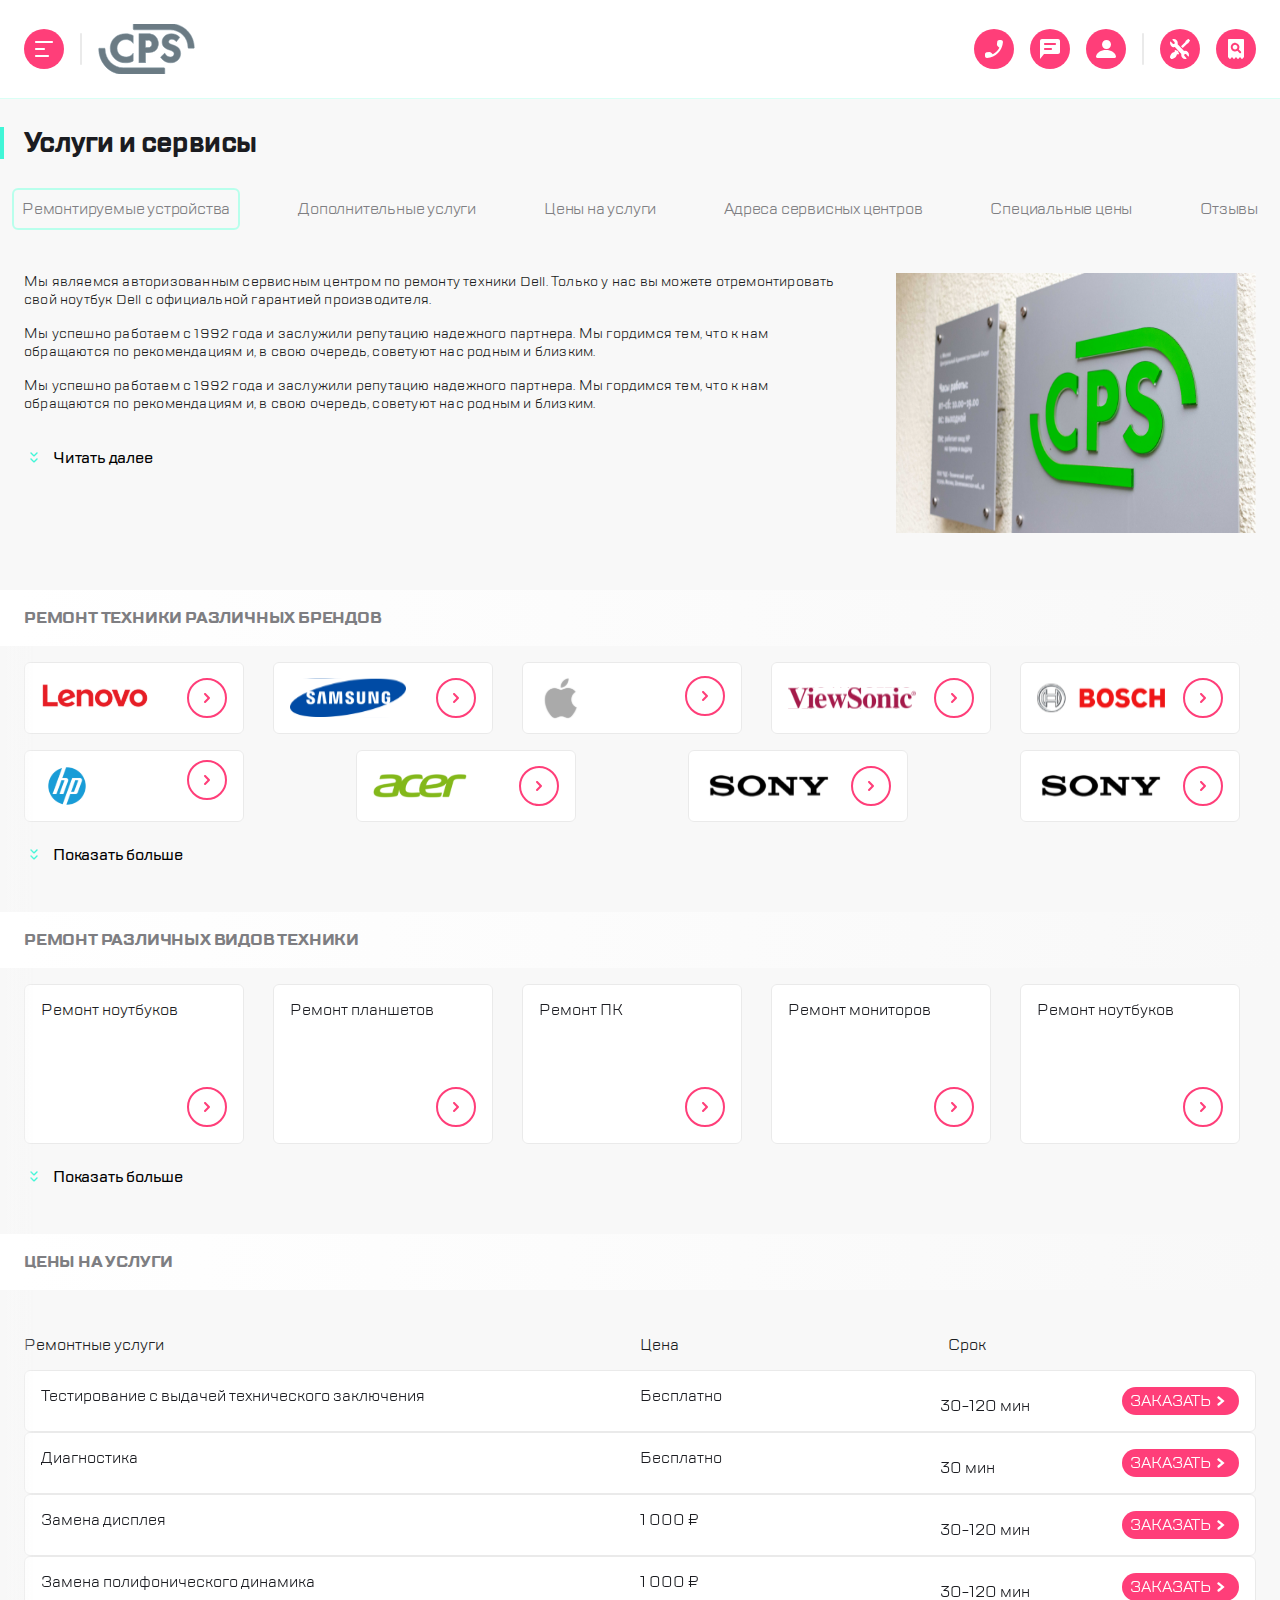
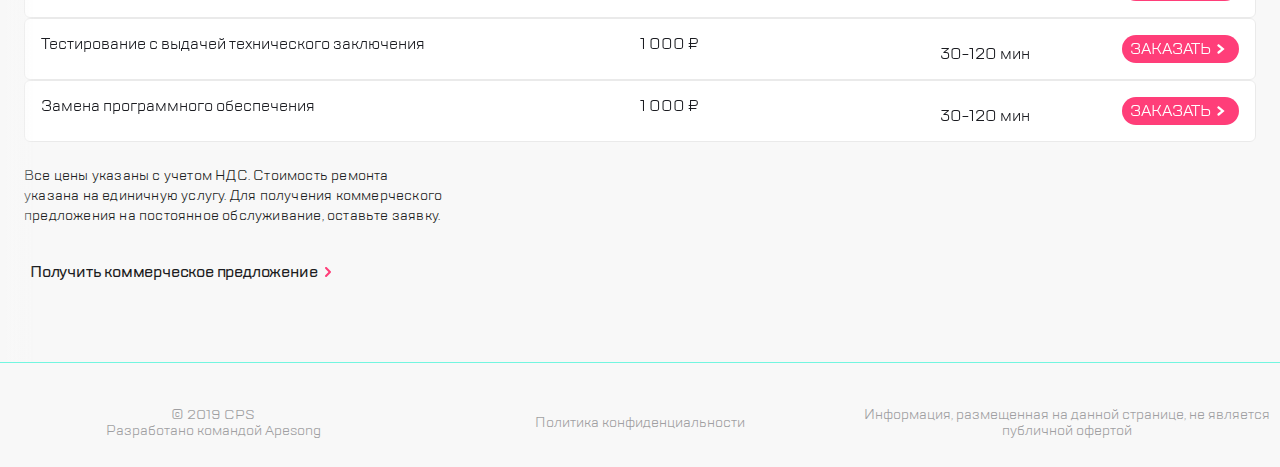
==== commit a382f567: "Updates" ====
--- a/index.html
+++ b/index.html
@@ -10,14 +10,14 @@
   <link rel="stylesheet" href="https://unpkg.com/swiper@8/swiper-bundle.min.css">
 <link href="style.css" rel="stylesheet"></head>
 <body>
-<aside class="feedback modal" id="feedback">
+<aside class="feedback form modal" id="feedback">
   <div class="form__content">
     <div class="form__header">
       <button class="button button__close form__btn form__btn-absolute"></button>
       <h3 class="section-title form__header-title">Обратная связь</h3>
     </div>
     <div class="form__body">
-      <form class="form">
+      <form class="form__container">
         <label class="form__label">
           <input pattern="[a-z]{5,10}" type="text" class="form__input" placeholder="Имя">
         </label>
@@ -30,7 +30,7 @@
         <label class="form__label">
           <textarea class="form__input form__textarea" placeholder="Сообщение"></textarea>
         </label>
-        <p class="feedback__form-agreement">
+        <p>
           Нажимая “отправить”, вы даете согласие на <span class="attention-text">обработку персональных данных</span>
           и соглашаетесь с
           нашей <span class="attention-text">политикой конфиденциальности</span>
@@ -40,18 +40,18 @@
     </div>
   </div>
 </aside>
-<aside class="callback modal" id="callback">
+<aside class="callback form modal" id="callback">
   <div class="form__content">
     <div class="form__header">
       <button class="button button__close form__btn form__btn-absolute"></button>
       <h3 class="section-title form__header-title">Заказать звонок</h3>
     </div>
     <div class="form__body">
-      <form class="form">
+      <form class="form__container">
         <label class="form__label">
           <input pattern="[0-9]{5,10}" type="text" class="form__input" placeholder="Телефон">
         </label>
-        <p class="feedback__form-agreement">
+        <p>
           Нажимая “отправить”, вы даете согласие на <span class="attention-text">обработку персональных данных</span>
           и соглашаетесь с
           нашей <span class="attention-text">политикой конфиденциальности</span>
@@ -158,13 +158,16 @@
           <button class="button button__status service__function-item-status"></button>
         </div>
       </div>
-      <nav class="service__list">
-        <a href="" class="service__list-item service__list-link service__list-link--active">Ремонтируемые устройства</a>
-        <a href="" class="service__list-item service__list-link">Дополнительные услуги</a>
-        <a href="" class="service__list-item service__list-link">Цены на услуги</a>
-        <a href="" class="service__list-item service__list-link">Адреса сервисных центров</a>
-        <a href="" class="service__list-item service__list-link">Специальные цены</a>
-        <a href="" class="service__list-item service__list-link">Отзывы</a>
+      <nav class="service__nav-list">
+        <ul class="service__list">
+          <li><a href="" class="service__list-item service__list-link service__list-link--active">Ремонтируемые
+            устройства</a></li>
+          <li><a href="" class="service__list-item service__list-link">Дополнительные услуги</a></li>
+          <li><a href="" class="service__list-item service__list-link">Цены на услуги</a></li>
+          <li><a href="" class="service__list-item service__list-link">Адреса сервисных центров</a></li>
+          <li><a href="" class="service__list-item service__list-link">Специальные цены</a></li>
+          <li><a href="" class="service__list-item service__list-link">Отзывы</a></li>
+        </ul>
       </nav>
       <div class="service__description">
         <div class="service__description-wrapper">
@@ -182,7 +185,7 @@
               Мы гордимся тем, что к нам обращаются по рекомендациям и, в свою очередь, советуют нас родным и близким.
             </p>
           </div>
-          <button data-show="service-tab1" class="button--description">Читать далее</button>
+          <button data-show="service-tab1" class="button--description button--more">Читать далее</button>
         </div>
         <div class="service__description-img"></div>
       </div>
@@ -249,7 +252,8 @@
           </li>
         </ul>
         <div class="swiper-pagination"></div>
-        <button data-show="brands-tab" class="button--description brands__btn-more">Показать больше</button>
+        <button data-show="brands-tab" class="button--description button--more brands__btn-more">Показать больше
+        </button>
       </div>
     </section>
     <section class="repair">
@@ -308,7 +312,8 @@
           </li>
         </ul>
         <div class="swiper-pagination"></div>
-        <button data-show="repair-tab" class="button--description brands__btn-more">Показать больше</button>
+        <button data-show="repair-tab" class="button--description button--more brands__btn-more">Показать больше
+        </button>
       </div>
     </section>
     <section class="price">
--- a/style.css
+++ b/style.css
@@ -379,10 +379,14 @@
     font-weight: 500;
     margin-top: 16px;
     margin-bottom: 16px; }
-    .button--description:before {
-      content: url(./static/more.svg);
-      display: inline-block;
-      margin-right: 15px; }
+  .button--more:before {
+    content: url(./static/more.svg);
+    display: inline-block;
+    margin-right: 15px; }
+  .button--less:before {
+    content: url(./static/expand-inverted.svg);
+    display: inline-block;
+    margin-right: 15px; }
 
 .main {
   font-family: "TT Lakes";
@@ -587,21 +591,49 @@
   .header__feedback-btn-item:not(:last-child) {
     margin-right: 16px; }
 
+.service__nav-list:after {
+  position: absolute;
+  content: ' ';
+  background: linear-gradient(270deg, #F8F8F8 16.84%, rgba(248, 248, 248, 0.0001) 100%) !important;
+  top: 0;
+  right: 0;
+  width: 24px;
+  height: 100%;
+  z-index: 10; }
+
+.service__nav-list:before {
+  position: absolute;
+  content: ' ';
+  background: linear-gradient(-270deg, #F8F8F8 16.84%, rgba(248, 248, 248, 0.0001) 100%) !important;
+  top: 0;
+  left: 0;
+  width: 35px;
+  height: 100%;
+  z-index: 10; }
+
+@media (min-width: 1050px) {
+  .service__nav-list:after {
+    content: '';
+    background: none !important; }
+  .service__nav-list:before {
+    content: '';
+    background: none !important; } }
+
 .service__list {
   position: relative;
+  padding-bottom: 20px;
+  padding-top: 10px;
   display: flex;
   justify-content: space-between;
   align-items: center;
   margin-right: 8px;
   margin-left: 8px;
   overflow-x: scroll;
-  background: linear-gradient(270deg, #F8F8F8 16.84%, rgba(248, 248, 248, 0.0001) 100%);
-  padding-bottom: 12px; }
+  background: linear-gradient(270deg, #F8F8F8 16.84%, rgba(248, 248, 248, 0.0001) 100%); }
   @media (min-width: 768px) {
     .service__list {
       margin-right: 12px;
-      margin-left: 12px;
-      overflow: scroll; } }
+      margin-left: 12px; } }
   @media (min-width: 1366px) {
     .service__list {
       margin-right: 17px;
@@ -620,7 +652,8 @@
     letter-spacing: -0.2px;
     color: #7E7E82;
     text-decoration: none;
-    padding: 8px; }
+    padding: 8px;
+    border: 2px solid transparent; }
     .service__list-link:hover {
       color: #7E7E82;
       border: 2px solid #B8FFEC;
@@ -648,14 +681,14 @@
     .service__description {
       margin: 20px 34px; } }
   .service__description-img {
-    min-width: 300px;
+    min-width: 100%;
     height: 230px;
-    background: top no-repeat url(./static/service-img.png);
-    background-size: 100% 100%; }
+    background: center/contain no-repeat url(./static/service-img.png); }
     @media (min-width: 768px) {
       .service__description-img {
         min-width: 360px;
-        height: 260px; } }
+        height: 260px;
+        background-size: 100% 100%; } }
     @media (min-width: 1366px) {
       .service__description-img {
         min-width: 530px;
@@ -747,12 +780,23 @@
     width: 24px;
     height: 100%;
     z-index: 10; }
+  .brands__swiper:before {
+    position: absolute;
+    content: ' ';
+    background: linear-gradient(-270deg, #F8F8F8 16.84%, rgba(248, 248, 248, 0.0001) 100%) !important;
+    top: 0;
+    left: 0;
+    width: 35px;
+    height: 100%;
+    z-index: 10; }
   @media (min-width: 768px) {
     .brands__swiper {
       display: block !important;
       width: 100% !important;
       padding: 16px 24px 32px; }
       .brands__swiper:after {
+        content: ''; }
+      .brands__swiper:before {
         content: ''; } }
   @media (min-width: 1366px) {
     .brands__swiper {
@@ -846,74 +890,80 @@
 #feedback {
   display: none; }
 
-.form {
+.form__container {
   padding: 32px 16px 16px;
   display: flex;
   flex-direction: column;
   align-items: flex-start; }
-  .form__content {
-    position: absolute;
-    width: 320px;
-    height: 100%;
-    display: flex;
-    top: 0;
-    right: 0;
-    justify-content: flex-start;
-    flex-direction: column;
-    align-items: flex-start;
-    background: #FFF; }
-    @media (min-width: 768px) {
-      .form__content {
-        width: 440px; } }
-    @media (min-width: 768px) {
-      .form__content {
-        box-shadow: -2px 0px 4px rgba(69, 79, 126, 0.02), 16px 0px 52px rgba(14, 24, 80, 0.2); } }
-  .form__header-title {
-    padding-left: 16px !important;
-    margin: 0;
-    margin-top: 30px; }
-  .form__input {
-    width: 288px;
-    padding: 12px 16px;
-    border: 1px solid #EAEAEA;
-    border-radius: 8px; }
-    @media (min-width: 768px) {
-      .form__input {
-        width: 376px; } }
-  .form__textarea {
-    height: 118px;
-    resize: none; }
-  .form__label:not(:last-child) {
-    margin-bottom: 16px; }
-  .form__btn {
-    color: #FFFFFF;
-    border-radius: 20px;
-    background-color: #FF3E79;
-    background-repeat: no-repeat;
-    background-position: center;
-    border: none;
-    cursor: pointer;
-    padding: 4px 8px;
-    display: flex;
-    justify-content: space-between;
-    align-items: center;
+
+.form__content {
+  position: absolute;
+  width: 320px;
+  height: 100%;
+  display: flex;
+  top: 0;
+  right: 0;
+  justify-content: flex-start;
+  flex-direction: column;
+  align-items: flex-start;
+  background: #FFF; }
+  @media (min-width: 768px) {
+    .form__content {
+      width: 440px; } }
+  @media (min-width: 768px) {
+    .form__content {
+      box-shadow: -2px 0px 4px rgba(69, 79, 126, 0.02), 16px 0px 52px rgba(14, 24, 80, 0.2); } }
+
+.form__header-title {
+  padding-left: 16px !important;
+  margin: 0;
+  margin-top: 30px; }
+
+.form__input {
+  width: 288px;
+  padding: 12px 16px;
+  border: 1px solid #EAEAEA;
+  border-radius: 8px; }
+  @media (min-width: 768px) {
+    .form__input {
+      width: 376px; } }
+
+.form__textarea {
+  height: 118px;
+  resize: none; }
+
+.form__label:not(:last-child) {
+  margin-bottom: 16px; }
+
+.form__btn {
+  color: #FFFFFF;
+  border-radius: 20px;
+  background-color: #FF3E79;
+  background-repeat: no-repeat;
+  background-position: center;
+  border: none;
+  cursor: pointer;
+  padding: 4px 8px;
+  display: flex;
+  justify-content: space-between;
+  align-items: center;
+  margin-top: 25px;
+  margin-left: 10px; }
+  @media (min-width: 768px) {
+    .form__btn-absolute {
+      position: absolute;
+      left: -62px; } }
+  .form__btn-submit {
     margin-top: 25px;
     margin-left: 10px; }
-    @media (min-width: 768px) {
-      .form__btn-absolute {
-        position: absolute;
-        left: -62px; } }
-    .form__btn-submit {
-      margin-top: 25px;
-      margin-left: 10px; }
-      .form__btn-submit:after {
-        display: inline-block;
-        content: '';
-        background: url(./static/dropdown.svg) center no-repeat;
-        width: 20px;
-        height: 20px; }
-    .form__btn--right {
-      margin-left: auto; }
+    .form__btn-submit:after {
+      display: inline-block;
+      content: '';
+      background: url(./static/dropdown.svg) center no-repeat;
+      width: 20px;
+      height: 20px; }
+  .form__btn--right {
+    margin-left: auto; }
 
 .callback {
   position: fixed;
@@ -986,12 +1036,23 @@
     width: 24px;
     height: 100%;
     z-index: 10; }
+  .repair__swiper:before {
+    position: absolute;
+    content: ' ';
+    background: linear-gradient(-270deg, #F8F8F8 16.84%, rgba(248, 248, 248, 0.0001) 100%) !important;
+    top: 0;
+    left: 0;
+    width: 35px;
+    height: 100%;
+    z-index: 10; }
   @media (min-width: 768px) {
     .repair__swiper {
       display: block !important;
       width: 100% !important;
       padding: 16px 24px 32px; }
       .repair__swiper:after {
+        content: ''; }
+      .repair__swiper:before {
         content: ''; } }
   @media (min-width: 1366px) {
     .repair__swiper {
@@ -1073,6 +1134,15 @@
     top: 0;
     right: 0;
     width: 24px;
+    height: 100%;
+    z-index: 10; }
+  .price__swiper:before {
+    position: absolute;
+    content: ' ';
+    background: linear-gradient(-270deg, #F8F8F8 16.84%, rgba(248, 248, 248, 0.0001) 100%) !important;
+    top: 0;
+    left: 0;
+    width: 35px;
     height: 100%;
     z-index: 10; }
   @media (min-width: 768px) {
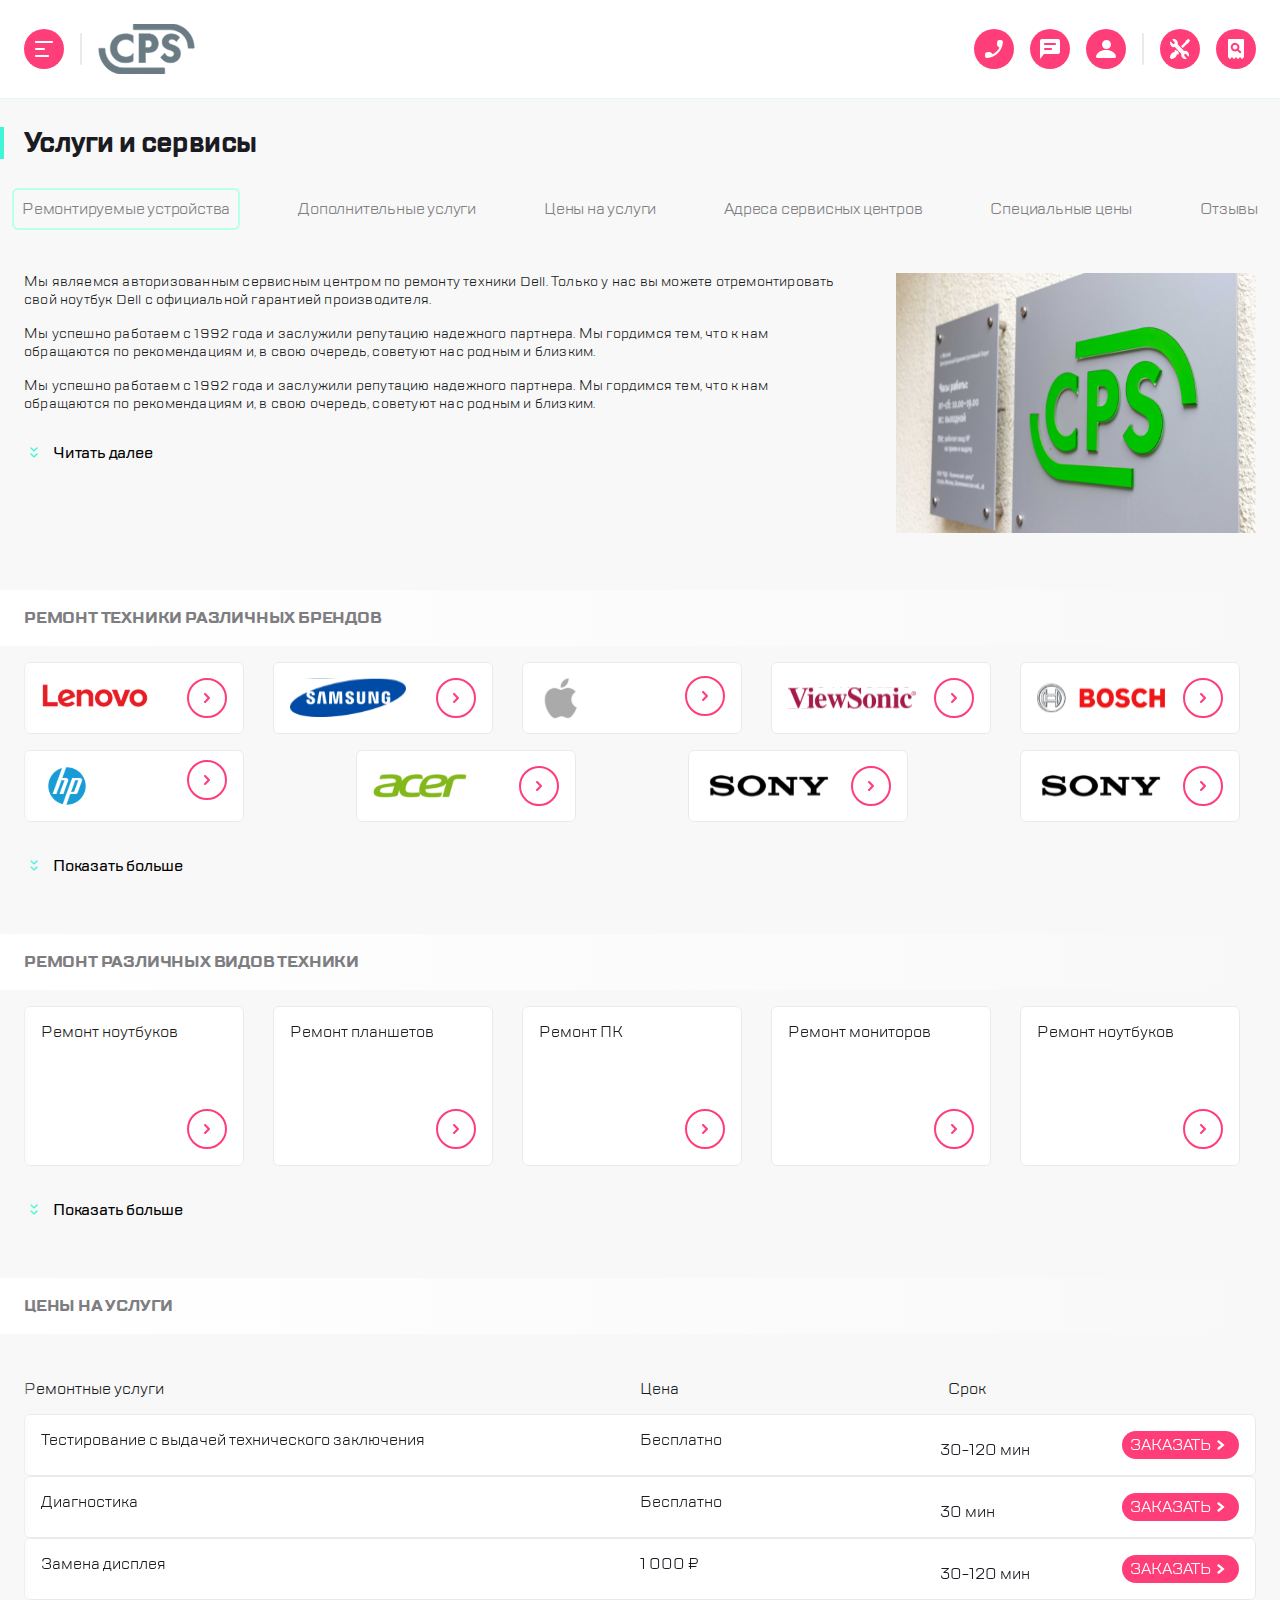
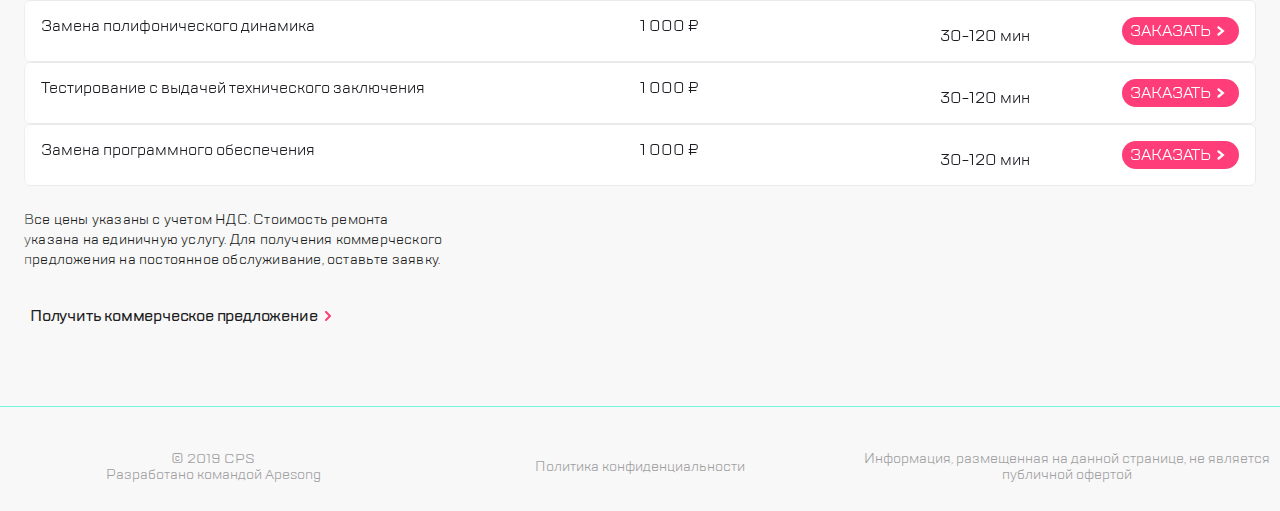
==== commit 0520bbde: "Updates" ====
--- a/index.html
+++ b/index.html
@@ -63,70 +63,70 @@
 </aside>
 
 <main class="main">
-  <aside class="sidebar">
-    <div class="sidebar__container">
-      <div class="sidebar__header">
-        <div class="sidebar__header-left">
-          <button class="button button__close sidebar__btn sidebar__btn-desktop"></button>
-          <img class="logo" src="img/logo/logo.svg" alt="Логотип">
-        </div>
-        <div class="sidebar__header-right">
-          <button class="button button__search"></button>
-        </div>
-      </div>
-      <nav class="sidebar__nav">
-        <ul class="sidebar__nav-list">
-          <li class="sidebar__nav-item">
-            <a class="sidebar__nav-link" href="#">Ремонт техники</a>
-          </li>
-          <li class="sidebar__nav-item">
-            <a class="sidebar__nav-link sidebar__nav-link--active" href="#">Услуги и сервисы</a>
-          </li>
-          <li class="sidebar__nav-item">
-            <a class="sidebar__nav-link" href="#">Корпоративным клиентам</a>
-          </li>
-          <li class="sidebar__nav-item">
-            <a class="sidebar__nav-link" href="#">Продавцам техники</a>
-          </li>
-          <li class="sidebar__nav-item">
-            <a class="sidebar__nav-link" href="#">Партнерам</a>
-          </li>
-          <li class="sidebar__nav-item">
-            <a class="sidebar__nav-link" href="#">Производителям</a>
-          </li>
-          <li class="sidebar__nav-item">
-            <a class="sidebar__nav-link" href="#">Наши сервисные центры</a>
-          </li>
-          <li class="sidebar__nav-item">
-            <a class="sidebar__nav-link" href="#">Контакты</a>
-          </li>
-        </ul>
-      </nav>
-      <div class="sidebar__feedback">
-        <div class="sidebar__feedback-btn">
-          <button data-modal="callback" class="button button__phone sidebar__btn"></button>
-          <button data-modal="feedback" class="button button__email sidebar__btn"></button>
-          <button class="button button__profile sidebar__btn"></button>
-        </div>
-        <div class="sidebar__contacts">
-          <a href="mailto:mail@cps.com" class="sidebar__contacts-item sidebar__contacts-email">mail@cps.com</a>
-          <a href="tel:+78008908900" class="sidebar__contacts-item sidebar__contacts-phone">8 800 890 8900</a>
-        </div>
-        <div class="sidebar__lang lang">
-          <ul class="lang__list">
-            <li class="lang__item">
-              <button class="lang__item-btn lang__item-btn--active">RU</button>
-            </li>
-            <li class="lang__item">
-              <button class="lang__item-btn">EN</button>
-            </li>
-            <li class="lang__item">
-              <button class="lang__item-btn">CH</button>
+  <aside class="sidebar modal">
+      <div class="sidebar__container">
+        <div class="sidebar__header">
+          <div class="sidebar__header-left">
+            <button class="button button__close sidebar__btn sidebar__btn-desktop"></button>
+            <img class="logo" src="img/logo/logo.svg" alt="Логотип">
+          </div>
+          <div class="sidebar__header-right">
+            <button class="button button__search"></button>
+          </div>
+        </div>
+        <nav class="sidebar__nav">
+          <ul class="sidebar__nav-list">
+            <li class="sidebar__nav-item">
+              <a class="sidebar__nav-link" href="#">Ремонт техники</a>
+            </li>
+            <li class="sidebar__nav-item">
+              <a class="sidebar__nav-link sidebar__nav-link--active" href="#">Услуги и сервисы</a>
+            </li>
+            <li class="sidebar__nav-item">
+              <a class="sidebar__nav-link" href="#">Корпоративным клиентам</a>
+            </li>
+            <li class="sidebar__nav-item">
+              <a class="sidebar__nav-link" href="#">Продавцам техники</a>
+            </li>
+            <li class="sidebar__nav-item">
+              <a class="sidebar__nav-link" href="#">Партнерам</a>
+            </li>
+            <li class="sidebar__nav-item">
+              <a class="sidebar__nav-link" href="#">Производителям</a>
+            </li>
+            <li class="sidebar__nav-item">
+              <a class="sidebar__nav-link" href="#">Наши сервисные центры</a>
+            </li>
+            <li class="sidebar__nav-item">
+              <a class="sidebar__nav-link" href="#">Контакты</a>
             </li>
           </ul>
-        </div>
-      </div>
-    </div>
+        </nav>
+        <div class="sidebar__feedback">
+          <div class="sidebar__feedback-btn">
+            <button data-modal="callback" class="button button__phone sidebar__btn"></button>
+            <button data-modal="feedback" class="button button__email sidebar__btn"></button>
+            <button class="button button__profile sidebar__btn"></button>
+          </div>
+          <div class="sidebar__contacts">
+            <a href="mailto:mail@cps.com" class="sidebar__contacts-item sidebar__contacts-email">mail@cps.com</a>
+            <a href="tel:+78008908900" class="sidebar__contacts-item sidebar__contacts-phone">8 800 890 8900</a>
+          </div>
+          <div class="sidebar__lang lang">
+            <ul class="lang__list">
+              <li class="lang__item">
+                <button class="lang__item-btn lang__item-btn--active">RU</button>
+              </li>
+              <li class="lang__item">
+                <button class="lang__item-btn">EN</button>
+              </li>
+              <li class="lang__item">
+                <button class="lang__item-btn">CH</button>
+              </li>
+            </ul>
+          </div>
+        </div>
+      </div>
   </aside>
   <div class="main__content">
     <header class="header">
@@ -185,7 +185,7 @@
               Мы гордимся тем, что к нам обращаются по рекомендациям и, в свою очередь, советуют нас родным и близким.
             </p>
           </div>
-          <button data-show="service-tab1" class="button--description button--more">Читать далее</button>
+          <button data-show="service-tab1" class="button button--description button--more">Читать далее</button>
         </div>
         <div class="service__description-img"></div>
       </div>
@@ -252,7 +252,7 @@
           </li>
         </ul>
         <div class="swiper-pagination"></div>
-        <button data-show="brands-tab" class="button--description button--more brands__btn-more">Показать больше
+        <button data-show="brands-tab" class="button button--description button--more brands__btn-more">Показать больше
         </button>
       </div>
     </section>
@@ -312,7 +312,7 @@
           </li>
         </ul>
         <div class="swiper-pagination"></div>
-        <button data-show="repair-tab" class="button--description button--more brands__btn-more">Показать больше
+        <button data-show="repair-tab" class="button button--description button--more brands__btn-more">Показать больше
         </button>
       </div>
     </section>
@@ -342,7 +342,7 @@
                   <span class="price__slide-title">Срок</span>
                   <span class="price__slide-value">30-120 мин</span>
                 </div>
-                <button data-modal="callback" type="submit" class="form__btn form__btn-submit price__feedback-btn">
+                <button data-modal="callback" type="submit" class="price__btn price__btn-submit price__feedback-btn">
                   Заказать
                 </button>
               </div>
@@ -363,7 +363,7 @@
                   <span class="price__slide-title">Срок</span>
                   <span class="price__slide-value">30 мин</span>
                 </div>
-                <button data-modal="callback" type="submit" class="form__btn form__btn-submit price__feedback-btn">
+                <button data-modal="callback" type="submit" class="price__btn price__btn-submit price__feedback-btn">
                   Заказать
                 </button>
               </div>
@@ -384,7 +384,7 @@
                   <span class="price__slide-title">Срок</span>
                   <span class="price__slide-value">30-120 мин</span>
                 </div>
-                <button data-modal="callback" type="submit" class="form__btn form__btn-submit price__feedback-btn">
+                <button data-modal="callback" type="submit" class="price__btn price__btn-submit price__feedback-btn">
                   Заказать
                 </button>
               </div>
@@ -405,7 +405,7 @@
                   <span class="price__slide-title">Срок</span>
                   <span class="price__slide-value">30-120 мин</span>
                 </div>
-                <button data-modal="callback" type="submit" class="form__btn form__btn-submit price__feedback-btn">
+                <button data-modal="callback" type="submit" class="price__btn price__btn-submit price__feedback-btn">
                   Заказать
                 </button>
               </div>
@@ -426,7 +426,7 @@
                   <span class="price__slide-title">Срок</span>
                   <span class="price__slide-value">30-120 мин</span>
                 </div>
-                <button data-modal="callback" type="submit" class="form__btn form__btn-submit price__feedback-btn">
+                <button data-modal="callback" type="submit" class="price__btn price__btn-submit price__feedback-btn">
                   Заказать
                 </button>
               </div>
@@ -447,7 +447,7 @@
                   <span class="price__slide-title">Срок</span>
                   <span class="price__slide-value">30-120 мин</span>
                 </div>
-                <button data-modal="callback" type="submit" class="form__btn form__btn-submit price__feedback-btn">
+                <button data-modal="callback" type="submit" class="price__btn price__btn-submit price__feedback-btn">
                   Заказать
                 </button>
               </div>
--- a/style.css
+++ b/style.css
@@ -377,8 +377,7 @@
     line-height: 16px;
     letter-spacing: -0.2px;
     font-weight: 500;
-    margin-top: 16px;
-    margin-bottom: 16px; }
+    margin-bottom: 16px !important; }
   .button--more:before {
     content: url(./static/more.svg);
     display: inline-block;
@@ -406,15 +405,21 @@
       margin-left: 320px; } }
 
 .sidebar {
+  position: fixed;
+  width: 100%;
+  height: 100%;
   display: none;
-  height: 100vh;
-  width: 100vw;
-  background: rgba(255, 255, 255, 0.9);
+  z-index: 10;
+  background: rgba(255, 255, 255, 0.96);
+  font-size: 16px;
+  line-height: 24px;
+  letter-spacing: -0.2px;
+  color: #B5B6BC;
   -webkit-animation: backInLeft linear 0.4s;
           animation: backInLeft linear 0.4s; }
   @media (min-width: 1366px) {
     .sidebar {
-      display: block;
+      display: block !important;
       position: fixed;
       width: auto;
       background: none; } }
@@ -430,7 +435,7 @@
     padding: 16px;
     z-index: 1000;
     background-color: #FFF; }
-    @media (min-width: 768px) {
+    @media (min-width: 320px) {
       .sidebar__container {
         box-shadow: 16px 0px 52px rgba(14, 24, 80, 0.2); } }
     @media (min-width: 1336px) {
@@ -1315,6 +1320,34 @@
   .price__table-time {
     flex: 0 0 25%; }
 
+.price__btn {
+  color: #FFFFFF;
+  border-radius: 20px;
+  background-color: #FF3E79;
+  background-repeat: no-repeat;
+  background-position: center;
+  border: none;
+  cursor: pointer;
+  padding: 4px 8px;
+  display: flex;
+  justify-content: space-between;
+  align-items: center;
+  margin-top: 25px;
+  margin-left: 10px; }
+  @media (min-width: 768px) {
+    .price__btn-absolute {
+      position: absolute;
+      left: -62px; } }
+  .price__btn-submit {
+    margin-top: 25px;
+    margin-left: 10px; }
+    .price__btn-submit:after {
+      display: inline-block;
+      content: '';
+      background: url(./static/dropdown.svg) center no-repeat;
+      width: 20px;
+      height: 20px; }
+
 .hidden {
   display: none; }
 
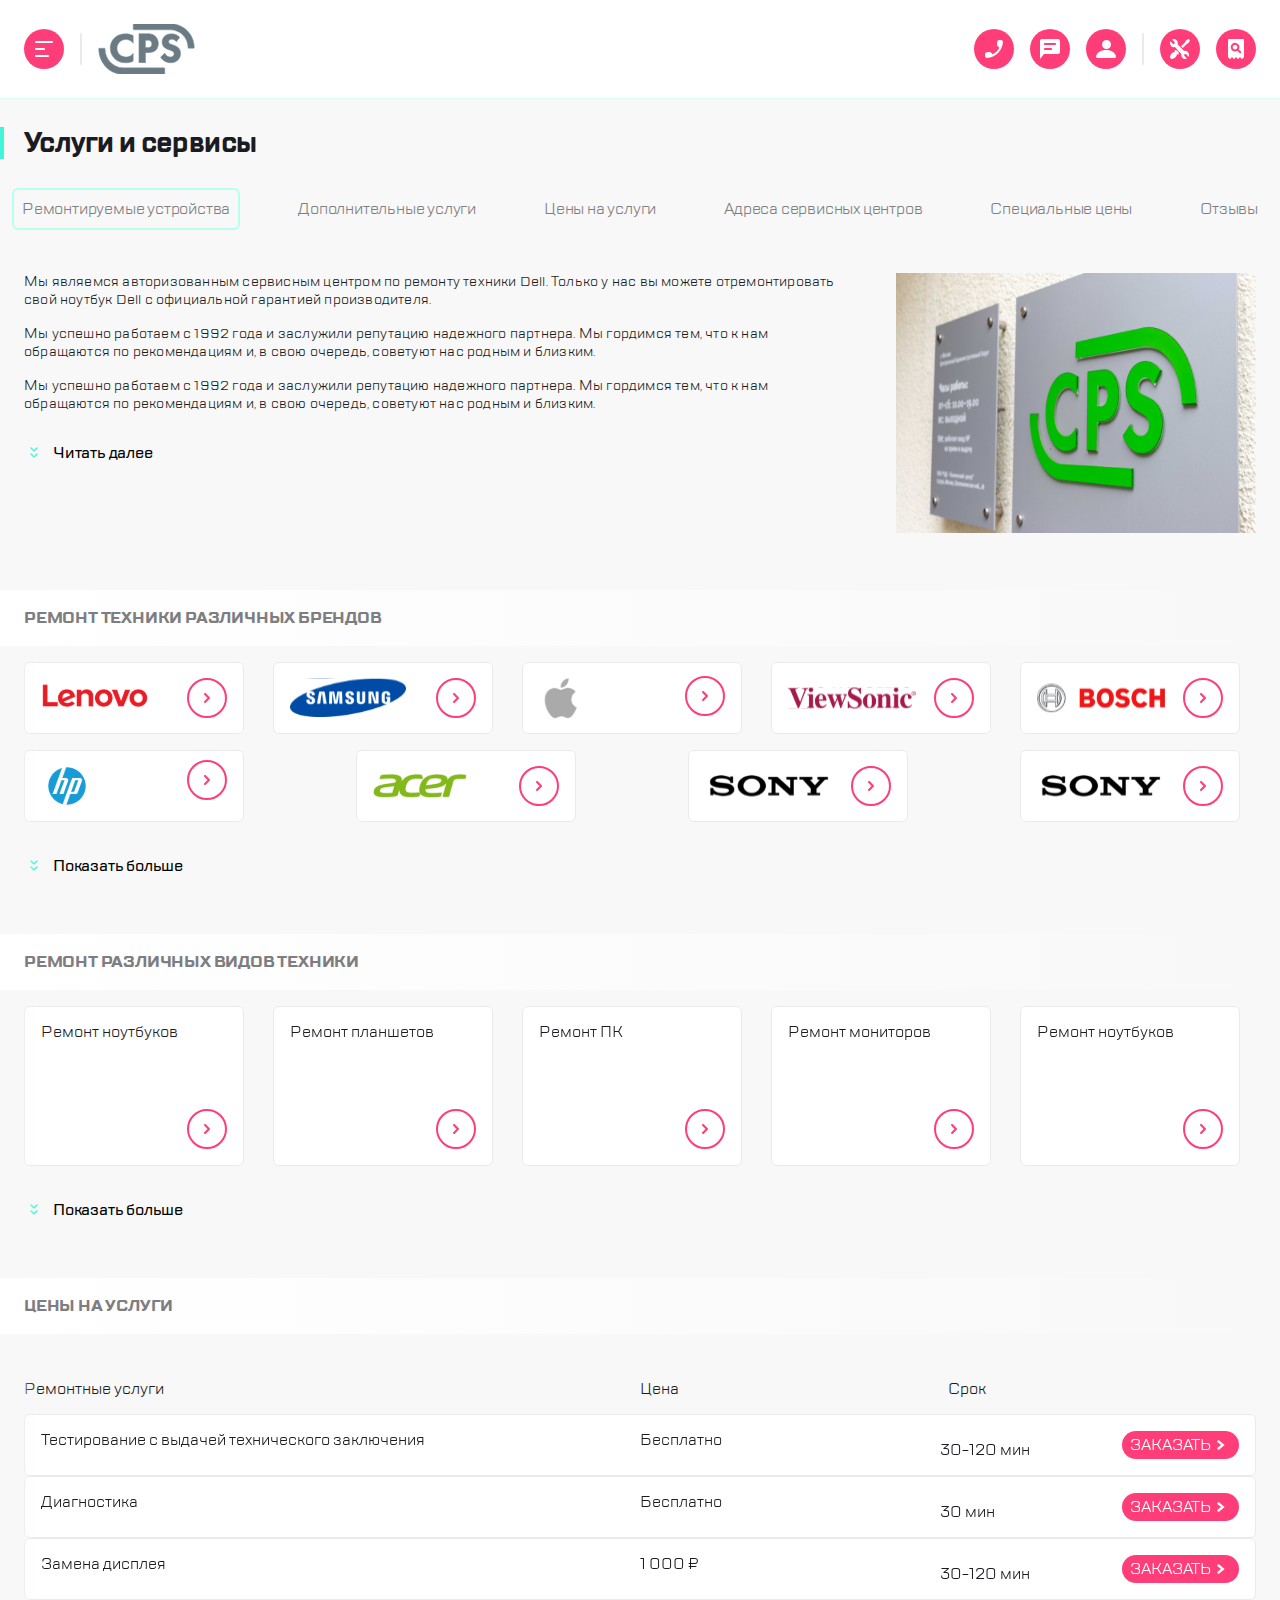
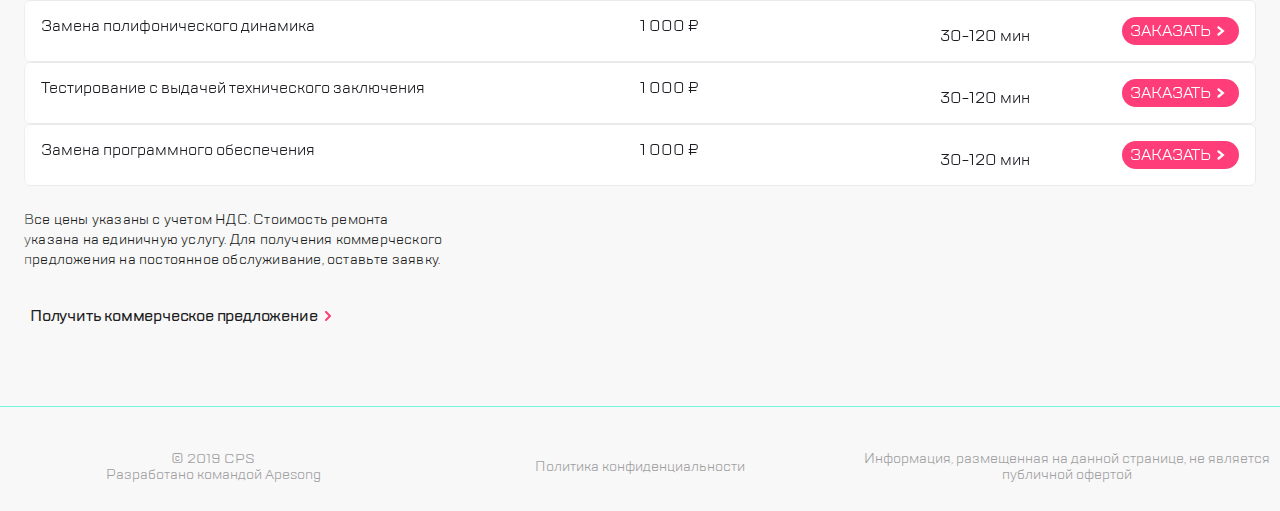
==== commit cfc7a795: "Updates" ====
--- a/index.html
+++ b/index.html
@@ -13,7 +13,7 @@
 <aside class="feedback form modal" id="feedback">
   <div class="form__content">
     <div class="form__header">
-      <button class="button button__close form__btn form__btn-absolute"></button>
+      <button class="button button--close form__btn form__btn-absolute"></button>
       <h3 class="section-title form__header-title">Обратная связь</h3>
     </div>
     <div class="form__body">
@@ -43,7 +43,7 @@
 <aside class="callback form modal" id="callback">
   <div class="form__content">
     <div class="form__header">
-      <button class="button button__close form__btn form__btn-absolute"></button>
+      <button class="button button--close form__btn form__btn-absolute"></button>
       <h3 class="section-title form__header-title">Заказать звонок</h3>
     </div>
     <div class="form__body">
@@ -67,11 +67,11 @@
       <div class="sidebar__container">
         <div class="sidebar__header">
           <div class="sidebar__header-left">
-            <button class="button button__close sidebar__btn sidebar__btn-desktop"></button>
+            <button class="button button--close sidebar__btn sidebar__btn-desktop"></button>
             <img class="logo" src="img/logo/logo.svg" alt="Логотип">
           </div>
           <div class="sidebar__header-right">
-            <button class="button button__search"></button>
+            <button class="button button--search"></button>
           </div>
         </div>
         <nav class="sidebar__nav">
@@ -104,9 +104,9 @@
         </nav>
         <div class="sidebar__feedback">
           <div class="sidebar__feedback-btn">
-            <button data-modal="callback" class="button button__phone sidebar__btn"></button>
-            <button data-modal="feedback" class="button button__email sidebar__btn"></button>
-            <button class="button button__profile sidebar__btn"></button>
+            <button data-modal="callback" class="button button--phone sidebar__btn"></button>
+            <button data-modal="feedback" class="button button--email sidebar__btn"></button>
+            <button class="button button--profile sidebar__btn"></button>
           </div>
           <div class="sidebar__contacts">
             <a href="mailto:mail@cps.com" class="sidebar__contacts-item sidebar__contacts-email">mail@cps.com</a>
@@ -132,19 +132,19 @@
     <header class="header">
       <div class="header__mobile">
         <div class="header__mobile-left header__feedback-btn-list">
-          <button class="button button__menu header__feedback-btn-item"></button>
+          <button class="button button--menu header__feedback-btn-item"></button>
           <img class="logo header__feedback-btn-item" src="img/logo/logo.svg" alt="Логотип">
           <div class="separate header__feedback-btn-item"></div>
         </div>
         <div class="header__mobile-right header__feedback-btn-list">
           <div class="header__mobile-center header__feedback-btn-list">
-            <button data-modal="callback" class="button button__phone header__feedback-btn-item"></button>
-            <button data-modal="feedback" class="button button__email header__feedback-btn-item"></button>
-            <button class="button button__profile header__feedback-btn-item"></button>
+            <button data-modal="callback" class="button button--phone header__feedback-btn-item"></button>
+            <button data-modal="feedback" class="button button--email header__feedback-btn-item"></button>
+            <button class="button button--profile header__feedback-btn-item"></button>
             <div class="separate header__feedback-btn-item"></div>
           </div>
-          <button data-modal="feedback" class="button button__repair header__feedback-btn-item"></button>
-          <button class="button button__status header__feedback-btn-item"></button>
+          <button data-modal="feedback" class="button button--repair header__feedback-btn-item"></button>
+          <button class="button button--status header__feedback-btn-item"></button>
         </div>
       </div>
     </header>
@@ -153,9 +153,9 @@
         <h3 class="section-title">Услуги и сервисы</h3>
         <div class="service__function-item">
           <span class="service__function-item-text">Оставить заявку</span>
-          <button class="button button__repair service__function-item-repair"></button>
+          <button class="button button--repair service__function-item-repair"></button>
           <span class="service__function-item-text">Статус ремонта</span>
-          <button class="button button__status service__function-item-status"></button>
+          <button class="button button--status service__function-item-status"></button>
         </div>
       </div>
       <nav class="service__nav-list">
@@ -199,60 +199,60 @@
           <li class="swiper-slide brands__slide">
             <div class="brands__slide-item">
               <img class="brands__slide-img" src="img/brands/lenovo.svg" alt="Леново">
-              <button class="button button__arrow button--transparent button--border-right"></button>
+              <button class="button button--arrow button--transparent button--border-right"></button>
             </div>
           </li>
           <li class="swiper-slide brands__slide">
             <div class="brands__slide-item">
               <img class="brands__slide-img" src="img/brands/samsung.svg" alt="Самсунг">
-              <button class="button button__arrow button--transparent button--border-right"></button>
+              <button class="button button--arrow button--transparent button--border-right"></button>
             </div>
           </li>
           <li class="swiper-slide brands__slide">
             <div class="brands__slide-item">
               <img class="brands__slide-img" src="img/brands/apple.svg" alt="Эпл">
-              <button class="button button__arrow button--transparent button--border-right"></button>
+              <button class="button button--arrow button--transparent button--border-right"></button>
             </div>
           </li>
           <li class="swiper-slide brands__slide">
             <div class="brands__slide-item">
               <img class="brands__slide-img" src="img/brands/viewsonic.svg" alt="Вьюсоние">
-              <button class="button button__arrow button--transparent button--border-right"></button>
+              <button class="button button--arrow button--transparent button--border-right"></button>
             </div>
           </li>
           <li class="swiper-slide brands__slide">
             <div class="brands__slide-item">
               <img class="brands__slide-img" src="img/brands/bosh.svg" alt="Бош">
-              <button class="button button__arrow button--transparent button--border-right"></button>
+              <button class="button button--arrow button--transparent button--border-right"></button>
             </div>
           </li>
           <li class="swiper-slide brands__slide">
             <div class="brands__slide-item">
               <img class="brands__slide-img" src="img/brands/hp.svg" alt="Эйчпи">
-              <button class="button button__arrow button--transparent button--border-right"></button>
+              <button class="button button--arrow button--transparent button--border-right"></button>
             </div>
           </li>
           <li class="swiper-slide brands__slide">
             <div class="brands__slide-item">
               <img class="brands__slide-img" src="img/brands/acer.svg" alt="Эйсер">
-              <button class="button button__arrow button--transparent button--border-right"></button>
+              <button class="button button--arrow button--transparent button--border-right"></button>
             </div>
           </li>
           <li class="swiper-slide brands__slide">
             <div class="brands__slide-item">
               <img class="brands__slide-img" src="img/brands/sony.svg" alt="Сони">
-              <button class="button button__arrow button--transparent button--border-right"></button>
+              <button class="button button--arrow button--transparent button--border-right"></button>
             </div>
           </li>
           <li class="swiper-slide brands__slide">
             <div class="brands__slide-item">
               <img class="brands__slide-img" src="img/brands/sony.svg" alt="Сони">
-              <button class="button button__arrow button--transparent button--border-right"></button>
+              <button class="button button--arrow button--transparent button--border-right"></button>
             </div>
           </li>
         </ul>
         <div class="swiper-pagination"></div>
-        <button data-show="brands-tab" class="button button--description button--more brands__btn-more">Показать больше
+        <button data-show="brands-tab" class="button button--description button--more more">Показать больше
         </button>
       </div>
     </section>
@@ -265,54 +265,54 @@
           <li class="swiper-slide repair__slide">
             <div class="repair__slide-item">
               <span class="repair__slide-text">Ремонт ноутбуков</span>
-              <button class="button button__arrow button--transparent button--border-right"></button>
+              <button class="button button--arrow button--transparent button--border-right"></button>
             </div>
           </li>
           <li class="swiper-slide repair__slide">
             <div class="repair__slide-item">
               <span class="repair__slide-text">Ремонт планшетов</span>
-              <button class="button button__arrow button--transparent button--border-right"></button>
+              <button class="button button--arrow button--transparent button--border-right"></button>
             </div>
           </li>
           <li class="swiper-slide repair__slide">
             <div class="repair__slide-item">
               <span class="repair__slide-text">Ремонт ПК</span>
-              <button class="button button__arrow button--transparent button--border-right"></button>
+              <button class="button button--arrow button--transparent button--border-right"></button>
             </div>
           </li>
           <li class="swiper-slide repair__slide">
             <div class="repair__slide-item">
               <span class="repair__slide-text">Ремонт  мониторов</span>
-              <button class="button button__arrow button--transparent button--border-right"></button>
+              <button class="button button--arrow button--transparent button--border-right"></button>
             </div>
           </li>
           <li class="swiper-slide repair__slide">
             <div class="repair__slide-item">
               <span class="repair__slide-text">Ремонт ноутбуков</span>
-              <button class="button button__arrow button--transparent button--border-right"></button>
+              <button class="button button--arrow button--transparent button--border-right"></button>
             </div>
           </li>
           <li class="swiper-slide repair__slide">
             <div class="repair__slide-item">
               <span class="repair__slide-text">Ремонт планшетов</span>
-              <button class="button button__arrow button--transparent button--border-right"></button>
+              <button class="button button--arrow button--transparent button--border-right"></button>
             </div>
           </li>
           <li class="swiper-slide repair__slide">
             <div class="repair__slide-item">
               <span class="repair__slide-text">Ремонт ПК</span>
-              <button class="button button__arrow button--transparent button--border-right"></button>
+              <button class="button button--arrow button--transparent button--border-right"></button>
             </div>
           </li>
           <li class="swiper-slide repair__slide">
             <div class="repair__slide-item">
               <span class="repair__slide-text">Ремонт  мониторов</span>
-              <button class="button button__arrow button--transparent button--border-right"></button>
+              <button class="button button--arrow button--transparent button--border-right"></button>
             </div>
           </li>
         </ul>
         <div class="swiper-pagination"></div>
-        <button data-show="repair-tab" class="button button--description button--more brands__btn-more">Показать больше
+        <button data-show="repair-tab" class="button button--description button--more more">Показать больше
         </button>
       </div>
     </section>
@@ -460,7 +460,7 @@
           Стоимость ремонта указана на единичную услугу. Для получения коммерческого
           предложения на постоянное обслуживание, оставьте заявку.
         </p>
-        <button data-modal="callback" class="offer offer__text">Получить коммерческое предложение</button>
+        <button data-modal="callback" class="offer offer--text">Получить коммерческое предложение</button>
       </div>
     </section>
     <footer class="footer">
--- a/style.css
+++ b/style.css
@@ -350,23 +350,23 @@
     background-color: transparent; }
   .button--border-right {
     border: 2px solid #FF3E79; }
-  .button__close {
+  .button--close {
     background-image: url(./static/close.svg); }
-  .button__search {
+  .button--search {
     background-image: url(./static/search.svg); }
-  .button__phone {
+  .button--phone {
     background-image: url(./static/phone.svg); }
-  .button__email {
+  .button--email {
     background-image: url(./static/email.svg); }
-  .button__profile {
+  .button--profile {
     background-image: url(./static/profile.svg); }
-  .button__menu {
+  .button--menu {
     background-image: url(./static/menu.svg); }
-  .button__repair {
+  .button--repair {
     background-image: url(./static/repair.svg); }
-  .button__status {
+  .button--status {
     background-image: url(./static/status.svg); }
-  .button__arrow {
+  .button--arrow {
     background-image: url(./static/arrow-right.svg); }
   .button--description {
     background: none;
@@ -848,12 +848,6 @@
     height: 160px !important;
     overflow: hidden; } }
 
-.brands__btn-more {
-  display: none; }
-  @media (min-width: 768px) {
-    .brands__btn-more {
-      display: block; } }
-
 .swiper {
   min-width: 320px; }
   .swiper-wrapper {
@@ -1399,11 +1393,11 @@
     .offer {
       width: auto;
       margin-bottom: 28px; } }
-  .offer__text {
+  .offer--text {
     text-decoration: none;
     color: inherit;
     text-align: start; }
-  .offer__text:after {
+  .offer--text:after {
     display: inline-block;
     cursor: pointer;
     content: '';
@@ -1417,6 +1411,12 @@
 
 .modal {
   display: none; }
+
+more {
+  display: none; }
+  @media (min-width: 768px) {
+    more {
+      display: block; } }
 
 *, *:before, *:after {
   box-sizing: border-box; }
